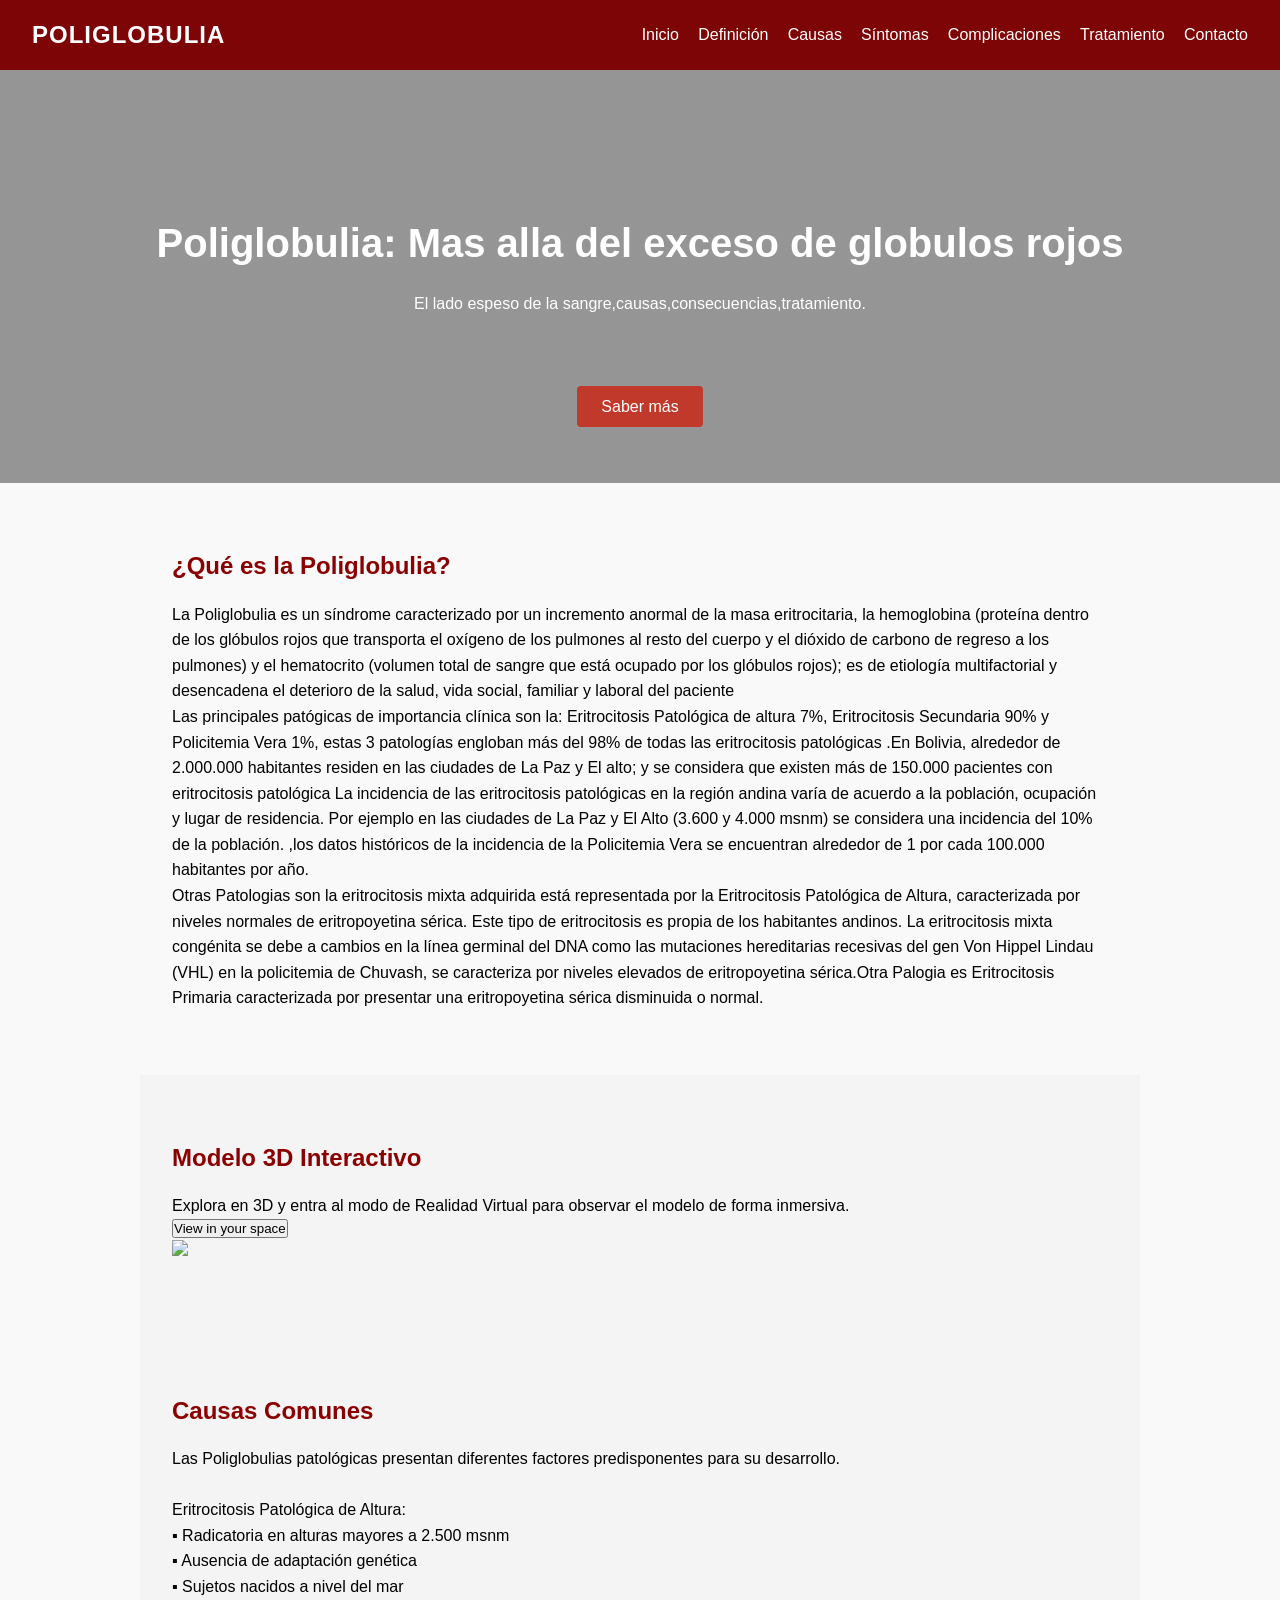
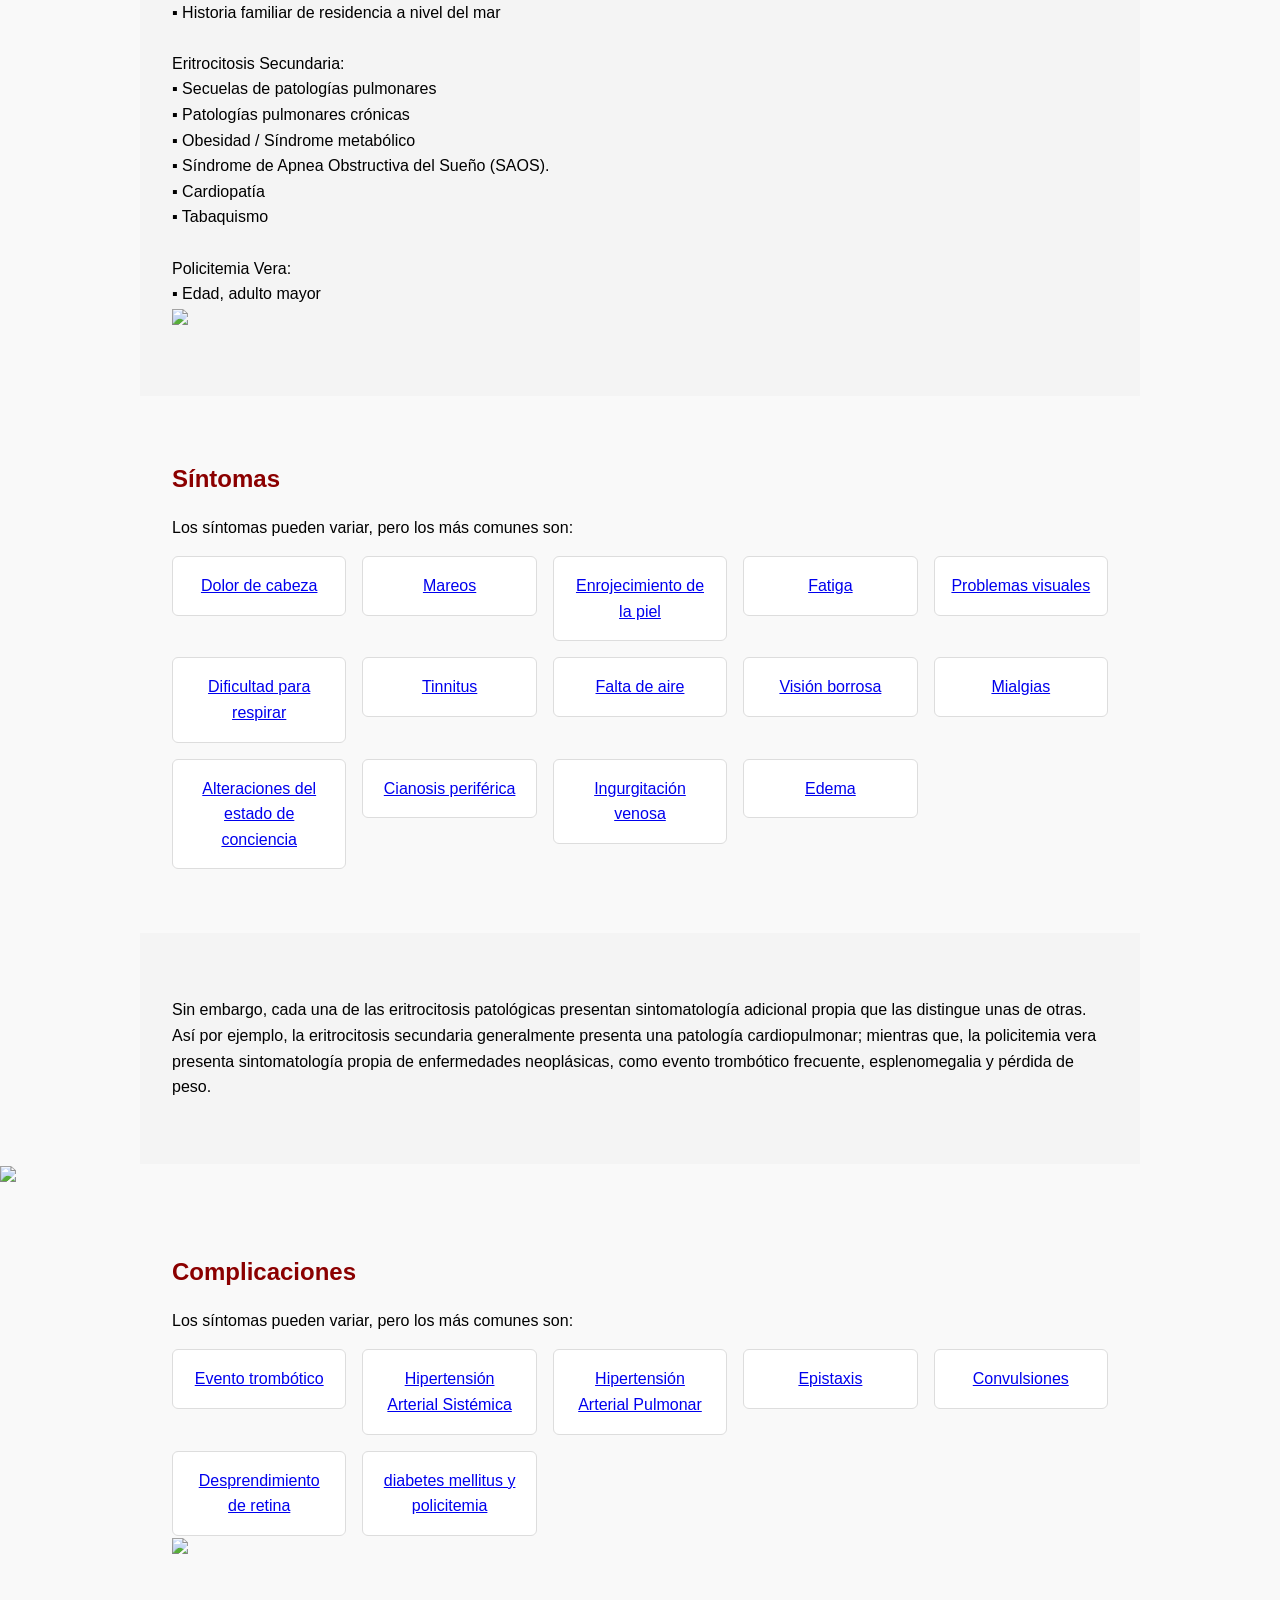
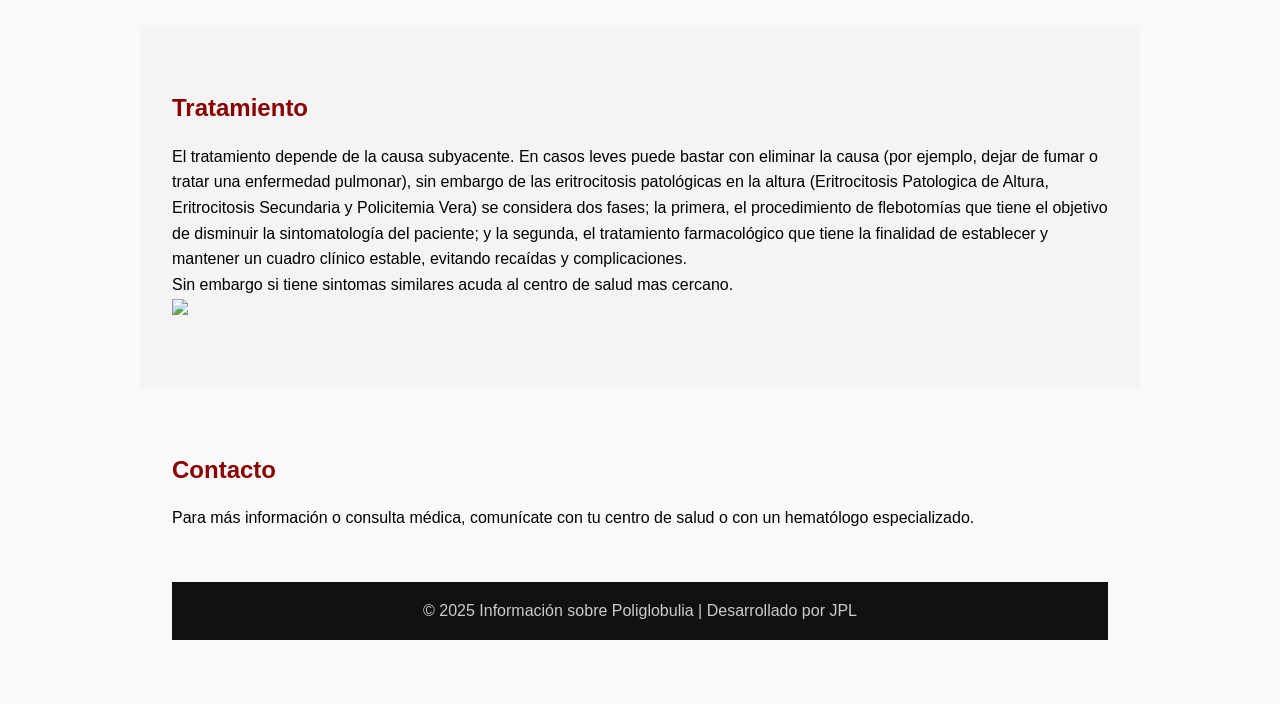
==== index.html @ c1896b70 "Update index.html Signed-off-by: virtual <iidai.informatica.unsxx@gmail.com>" ====
<!DOCTYPE html>
<html lang="es">
<head>
    <meta charset="UTF-8">
    <meta name="viewport" content="width=device-width, initial-scale=1.0">
    <title>Poliglobulia - Información Médica</title>
    <link rel="stylesheet" href="style.css">
    <script defer src="script.js"></script>
    <script type="module" src="https://ajax.googleapis.com/ajax/libs/model-viewer/4.0.0/model-viewer.min.js"></script>
</head>
<body>
    <header>
        <div class="logo">POLIGLOBULIA</div>
        <nav>
            <ul>
                <li><a href="#inicio">Inicio</a></li>
                <li><a href="#definicion">Definición</a></li>
                <li><a href="#causas">Causas</a></li>
                <li><a href="#sintomas">Síntomas</a></li>
                <li><a href="#complicaciones">Complicaciones</a></li>
                <li><a href="#tratamiento">Tratamiento</a></li>
                <li><a href="#contacto">Contacto</a></li>
            </ul>
        </nav>
    </header>
    
    <section id="inicio" class="hero">
        <br><br><br> 
        <h1>Poliglobulia: Mas alla del exceso de globulos rojos</h1>
        <p>El lado espeso de la sangre,causas,consecuencias,tratamiento.</p>

        <br><br><br> 

        <a href="#definicion" class="btn">Saber más</a>
    </section>

    <main>
        <section id="definicion" class="content-section">
            <h2>¿Qué es la Poliglobulia?</h2>
            <p>
                La Poliglobulia es un síndrome caracterizado por un incremento anormal de la masa eritrocitaria, la hemoglobina (proteína dentro de los glóbulos rojos que transporta el oxígeno de los pulmones al resto del cuerpo y el dióxido de carbono de regreso a los pulmones) y el hematocrito (volumen total de sangre que está ocupado por los glóbulos rojos); es de etiología 
                multifactorial y desencadena el deterioro de la salud, vida social, familiar y laboral del paciente 
                <br>
                Las principales patógicas de importancia clínica son la: Eritrocitosis Patológica de altura 7%, Eritrocitosis Secundaria 90% y Policitemia Vera 1%, estas 3 patologías engloban más del 98% de todas las eritrocitosis patológicas
                .En Bolivia, alrededor de 2.000.000 habitantes residen en las ciudades de La Paz y El alto; y se considera que existen más de 150.000 pacientes con eritrocitosis patológica
                La incidencia de las eritrocitosis patológicas en la región andina varía de acuerdo a la población, ocupación y lugar de residencia. Por ejemplo en las ciudades de La Paz y El Alto (3.600 y 4.000 msnm) se considera una incidencia del 10% de la población. 
                ,los datos históricos de la incidencia de la Policitemia Vera se encuentran alrededor de 1 por cada 100.000 habitantes por año.
                <br>
                Otras Patologias son la eritrocitosis mixta adquirida está representada por la Eritrocitosis Patológica de Altura, caracterizada por niveles normales de eritropoyetina sérica. Este tipo de eritrocitosis es propia de los habitantes andinos. 
                La eritrocitosis mixta congénita se debe a cambios en la línea germinal del DNA como las mutaciones hereditarias recesivas del gen Von Hippel Lindau (VHL) en la policitemia de Chuvash, se caracteriza por niveles elevados de eritropoyetina sérica.Otra Palogia es Eritrocitosis Primaria caracterizada por presentar una eritropoyetina sérica disminuida o normal.
                
                
                
            </p>
        </section>
        <!-- ===== SECCIÓN DEL MODELO 3D ===== -->
<section id="modelo3d" class="content-section bg-light">
    <h2>Modelo 3D Interactivo</h2>
    <p>Explora en 3D y entra al modo de Realidad Virtual para observar el modelo de forma inmersiva.</p>

    <div class="">
        <model-viewer
            id="viewer3d"
            src="https://raw.githubusercontent.com/sistema-virtual/poliglobulia/main/models/M1.glb"
            alt="Modelo 3D de glóbulos rojos"
            auto-rotate
            camera-controls
            shadow-intensity="1"
            camera-controls tone-mapping="neutral"
            ar
            ar-modes="webxr scene-viewer quick-look"
            style="width: 100%; height: 500px; background-color: #f5f5f5; border-radius: 10px;">
        
        
        
        <!-- Barra de progreso -->
  <div class="progress-bar hide" slot="progress-bar">
    <div class="update-bar"></div>
  </div>

  
        
        </model-viewer>

<!-- Botón AR -->
<button slot="ar-button" id="ar-button">View in your space</button>
  
<div id="ar-prompt">
  <img src="https://modelviewer.dev/shared-assets/icons/hand.png">
</div>

<script>
    // Verificar si el navegador soporta AR y mostrar el botón AR
    const modelViewer = document.querySelector('model-viewer');
    const arButton = document.getElementById('ar-button');
    const noARMsg = document.getElementById('noARmsg');

    if (modelViewer && modelViewer.hasAttribute('ar')) {
        // Mostrar el botón AR solo si es compatible
        arButton.style.display = 'block';
        arButton.addEventListener('click', () => {
            modelViewer.enterAR();
        });
    } else {
        arButton.style.display = 'none';
        noARMsg.style.display = 'block';
    }
</script>

    </div>
    
</section>

        <section id="causas" class="content-section bg-light">
            <h2>Causas Comunes</h2>
            <ul>
                Las Poliglobulias patológicas presentan diferentes factores predisponentes para su desarrollo.
                <br><br>
                Eritrocitosis Patológica de Altura: 
                <br>
                ▪ Radicatoria en alturas mayores a 2.500 msnm 
                <br>
                ▪ Ausencia de adaptación genética 
                <br>
                ▪ Sujetos nacidos a nivel del mar 
                <br>
                ▪ Historia familiar de residencia a nivel del mar 
                <br><br>
                Eritrocitosis Secundaria:
                <br>
                ▪ Secuelas de patologías pulmonares 
                <br>
                ▪ Patologías pulmonares crónicas 
                <br>
                ▪ Obesidad / Síndrome metabólico 
                <br>
                ▪ Síndrome de Apnea Obstructiva del Sueño (SAOS). 
                <br>
                ▪ Cardiopatía 
                <br>
                ▪ Tabaquismo 
                <br><br>
                Policitemia Vera: 
                <br>
                ▪ Edad, adulto mayor
            </ul>
            <div>
                <div class="imagen">
                    <img src="https://encrypted-tbn0.gstatic.com/images?q=tbn:ANd9GcSgEQgKuL8Vc_FZhy_5BKi3dsrTg8ifBOnjxw&s">
                </div>
            </div>
        </section>

        <section id="sintomas" class="content-section">
            <h2>Síntomas</h2>
            <p>Los síntomas pueden variar, pero los más comunes son:</p>
            <div class="symptoms-grid">
                <a href="https://medlineplus.gov/spanish/ency/article/003024.htm" target="_blank">
                    <div class="card">Dolor de cabeza</div>
                </a>
                <a href="https://www.mayoclinic.org/es/diseases-conditions/dizziness/symptoms-causes/syc-20371787" target="_blank">
                    <div class="card">Mareos</div>
                </a>
                <a href="https://my.clevelandclinic.org/health/symptoms/skin-flushing" target="_blank">
                    <div class="card">Enrojecimiento de la piel</div>    
                </a>
                <a href="https://www.msdmanuals.com/es/hogar/temas-especiales/s%C3%ADntomas-inespec%C3%ADficos/fatiga" target="_blank">
                    <div class="card">Fatiga</div>
                </a>
                <a href="https://medlineplus.gov/spanish/ency/article/003029.htm" target="_blank">
                    <div class="card">Problemas visuales</div>
                </a>
                <a href="hhttps://www.msdmanuals.com/es/hogar/trastornos-del-pulm%C3%B3n-y-las-v%C3%ADas-respiratorias/s%C3%ADntomas-de-los-trastornos-pulmonares/dificultad-respiratoria" target="_blank">
                    <div class="card">Dificultad para respirar</div>
                </a>
                <a href="https://www.mayoclinic.org/es/diseases-conditions/tinnitus/symptoms-causes/syc-20350156" target="_blank">
                    <div class="card">Tinnitus</div>
                </a>
                <a href="hhttps://www.msdmanuals.com/es/hogar/trastornos-del-pulm%C3%B3n-y-las-v%C3%ADas-respiratorias/s%C3%ADntomas-de-los-trastornos-pulmonares/dificultad-respiratoria" target="_blank">
                    <div class="card">Falta de aire</div>
                </a>
                <a href="https://medlineplus.gov/spanish/ency/article/003029.htm" target="_blank">
                    <div class="card">Visión borrosa </div>
                </a>
                <a href="https://www.aktifinternational.com/es/que-es-la-mialgia-cuales-son-los-sintomas/" target="_blank">
                    <div class="card">Mialgias </div>
                </a>
                <a href="https://empendium.com/manualmibe/para-pacientes/303115,alteraciones-de-la-conciencia" target="_blank">
                    <div class="card">Alteraciones del estado de conciencia </div>
                </a>
                <a href="https://www.msdmanuals.com/es/hogar/trastornos-del-pulm%C3%B3n-y-las-v%C3%ADas-respiratorias/s%C3%ADntomas-de-los-trastornos-pulmonares/cianosis" target="_blank">
                    <div class="card">Cianosis periférica </div>
                </a>
                <a href="https://empendium.com/manualmibe/compendio/chapter/B34.I.1.42." target="_blank">
                    <div class="card">Ingurgitación venosa </div>
                </a>
                <a href="https://www.mayoclinic.org/es/diseases-conditions/edema/symptoms-causes/syc-20366493" target="_blank">
                    <div class="card"> Edema </div>
                </a>
                <div>
                    
                </div>
                
             </div>
            </section>
                <section id=" " class="content-section bg-light">
                <ul>  
                <p>
                    Sin embargo, cada una de las eritrocitosis patológicas presentan sintomatología adicional propia que las distingue unas de otras. Así por ejemplo, la eritrocitosis secundaria generalmente presenta una patología cardiopulmonar; mientras que, la policitemia vera presenta sintomatología propia de enfermedades neoplásicas, como evento trombótico frecuente, esplenomegalia y pérdida de peso. 
                </p>
                </ul>
            </section>  
            <div class="imagen">
                <img src="https://encrypted-tbn0.gstatic.com/images?q=tbn:ANd9GcSgEQgKuL8Vc_FZhy_5BKi3dsrTg8ifBOnjxw&s">
            </div>     
        <section id="complicaciones" class="content-section">
            <h2>Complicaciones</h2>
            <p>Los síntomas pueden variar, pero los más comunes son:</p>
            <div class="symptoms-grid">
                <a href="https://trombo.info/enfermedad-tromboembolica/trombosis-venosa-profunda/" target="_blank">
                    <div class="card">Evento trombótico</div>
                </a>
                <a href="https://www.who.int/es/news-room/fact-sheets/detail/hypertension" target="_blank">
                    <div class="card">Hipertensión Arterial Sistémica</div>
                </a>
                <a href="https://www.mayoclinic.org/es/diseases-conditions/pulmonary-hypertension/symptoms-causes/syc-20350697" target="_blank">
                    <div class="card">Hipertensión Arterial Pulmonar</div>
                </a>
                <a href="https://www.msdmanuals.com/es/professional/trastornos-otorrinolaringol%C3%B3gicos/abordaje-del-paciente-con-s%C3%ADntomas-nasales-y-far%C3%ADngeos/epistaxis" target="_blank">
                    <div class="card">Epistaxis</div>
                </a>
                <a href="https://medlineplus.gov/spanish/ency/article/003200.htm" target="_blank">
                    <div class="card"> Convulsiones </div>
                </a>
                <a href="https://icrcat.com/enfermedades-oculares/desprendimiento-de-retina/" target="_blank">
                    <div class="card">Desprendimiento de retina </div>
                </a>
                <a href="https://www.msdmanuals.com/es/professional/trastornos-endocrinol%C3%B3gicos-y-metab%C3%B3licos/diabetes-mellitus-y-trastornos-del-metabolismo-de-los-hidratos-de-carbono/diabetes-mellitus-dm" target="_blank">
                    <div class="card">diabetes mellitus y policitemia</div>
                </a>
            </div>
                <div class="imagen">
                    <img src="https://encrypted-tbn0.gstatic.com/images?q=tbn:ANd9GcSgEQgKuL8Vc_FZhy_5BKi3dsrTg8ifBOnjxw&s">
                </div>
            </div>
            </section>
            <section id="tratamiento" class="content-section bg-light">
                <h2>Tratamiento</h2>
                <p>
                    El tratamiento depende de la causa subyacente. En casos leves puede bastar con eliminar la causa (por ejemplo, dejar de fumar o tratar una enfermedad pulmonar),
                    sin embargo de las eritrocitosis patológicas en la altura (Eritrocitosis Patologica de Altura, Eritrocitosis Secundaria y Policitemia Vera) se considera dos fases; la primera, el procedimiento de flebotomías que tiene el objetivo de disminuir la sintomatología del paciente; y la segunda, el tratamiento farmacológico que tiene la finalidad de establecer y mantener un cuadro clínico estable, evitando recaídas y complicaciones. 
                    <br>
                    Sin embargo si tiene sintomas similares acuda al centro de salud mas cercano.
                </p>
                <div>
                    <div class="imagen">
                        <img src="https://encrypted-tbn0.gstatic.com/images?q=tbn:ANd9GcSgEQgKuL8Vc_FZhy_5BKi3dsrTg8ifBOnjxw&s">
                    </div>
                </div>
            </section>

        <section id="contacto" class="content-section">
            <h2>Contacto</h2>
            <p>Para más información o consulta médica, comunícate con tu centro de salud o con un hematólogo especializado.</p>
            <br><br>
    <footer>
        <p>© 2025 Información sobre Poliglobulia | Desarrollado por JPL</p>
    </footer>
</body>
</html>
---- style.css ----
/* === RESET === */
* {
    margin: 0;
    padding: 0;
    box-sizing: border-box;
}

/* === ESTILOS GENERALES === */
body {
    font-family: "Segoe UI", Tahoma, Geneva, Verdana, sans-serif;
    color: #000000;
    line-height: 1.6;
    background-color: #f9f9f9;
}

/* === HEADER === */
header {
    background-color: #7e0505;
    color: #fff;
    display: flex;
    justify-content: space-between;
    align-items: center;
    padding: 1rem 2rem;
    position: sticky;
    top: 0;
    z-index: 1000;
}

.logo {
    font-weight: bold;
    font-size: 1.5rem;
    letter-spacing: 1px;
}

nav ul {
    list-style: none;
    display: flex;
    gap: 1.2rem;
}

nav a {
    color: #fff;
    text-decoration: none;
    font-weight: 500;
}

nav a:hover {
    text-decoration: underline;
}

/* === HERO === */
.hero {
    background: linear-gradient(rgba(0, 0, 0, 0.4), rgba(0, 0, 0, 0.4)),
                url('http://imagenes.20minutos.es/files/image_1280_720/uploads/imagenes/2020/06/25/globulos-rojos-sangre.jpeg') center/cover;
    color: #fff;
    text-align: center;
    padding: 4rem 2rem;
}

.hero h1 {  
    font-size: 2.5rem;
    margin-bottom: 1rem;
}

.hero .btn {
    background: #c0392b;
    color: #fff;
    padding: 0.75rem 1.5rem;
    border: none;
    border-radius: 4px;
    text-decoration: none;
    transition: background 0.3s ease;
    margin-top: 10rem;
}

.hero .btn:hover {
    background: #e74c3c;
}

/* === SECCIONES === */
.content-section {
    padding: 4rem 2rem;
    max-width: 1000px;
    margin: auto;
}

.bg-light {
    background-color: #f4f4f4;
}

h2 {
    color: #8b0000;
    margin-bottom: 1rem;
}

.symptoms-grid {
    display: grid;
    grid-template-columns: repeat(auto-fit, minmax(150px, 1fr));
    gap: 1rem;
    margin-top: 1rem;
}

.card {
    background: #fff;
    border: 1px solid #ddd;
    border-radius: 6px;
    padding: 1rem;
    text-align: center;
    transition: transform 0.3s ease;
}

.card:hover {
    transform: translateY(-5px);
}

/* === FORMULARIO === */
form {
    display: flex;
    flex-direction: column;
    gap: 1rem;
    margin-top: 1rem;
}

input, textarea {
    padding: 0.8rem;
    border: 1px solid #ccc;
    border-radius: 4px;
    width: 100%;
}

button.btn {
    background-color: #8b0000;
    color: white;
    border: none;
    padding: 0.8rem;
    border-radius: 4px;
    cursor: pointer;
}

button.btn:hover {
    background-color: #a93226;
}

/* === FOOTER === */
footer {
    background-color: #111;
    color: #ccc;
    text-align: center;
    padding: 1rem;
}
model-viewer::part(default-ar-button) {
    background-color: #8b0000;
    color: white;
    border-radius: 8px;
    border: none;
    font-size: 1rem;
    padding: 0.6rem 1rem;
}

model-viewer::part(default-ar-button):hover {
    background-color: #a93226;
}
.vr-button-container {
    text-align: center;
    margin-top: 20px;
}

.vr-btn {
    background-color: #8b0000;
    color: white;
    font-size: 1rem;
    border: none;
    border-radius: 8px;
    padding: 0.8rem 1.4rem;
    cursor: pointer;
    transition: background-color 0.3s ease;
}

.vr-btn:hover {
    background-color: #b22222;
}
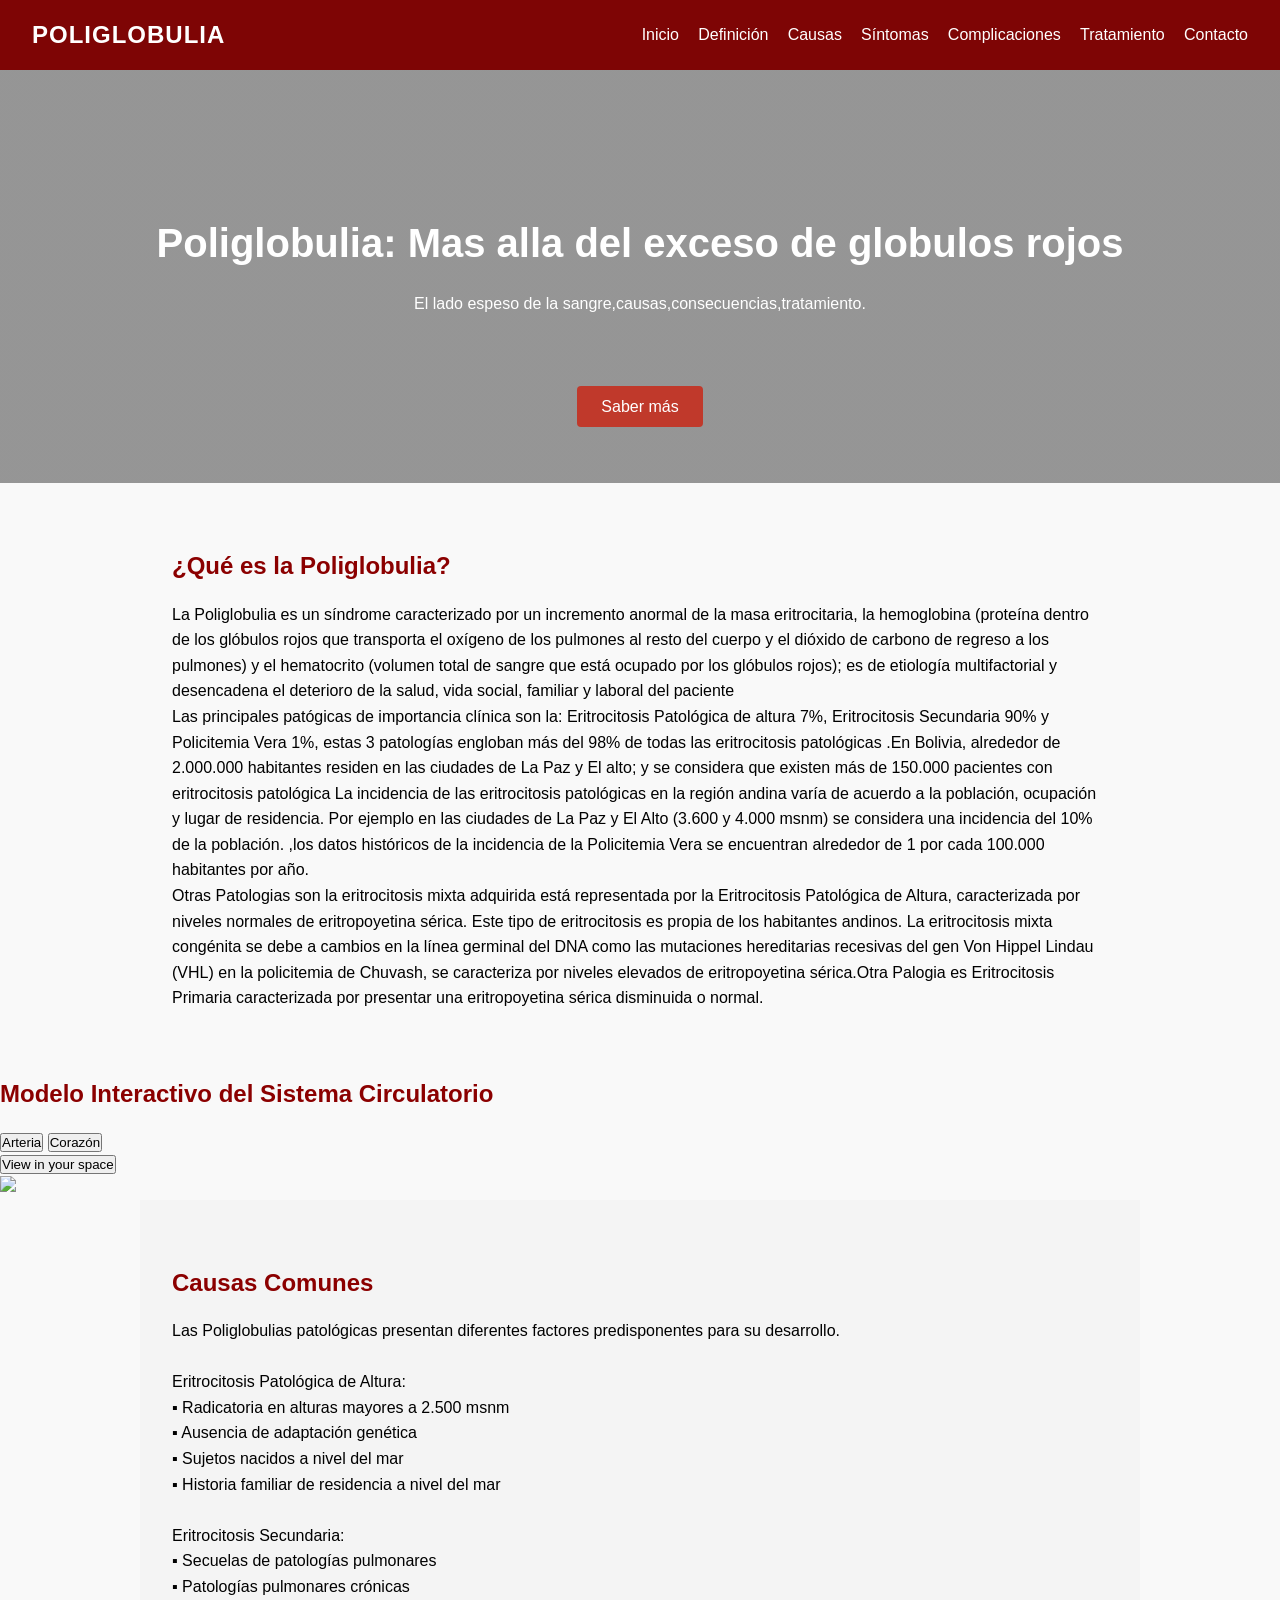
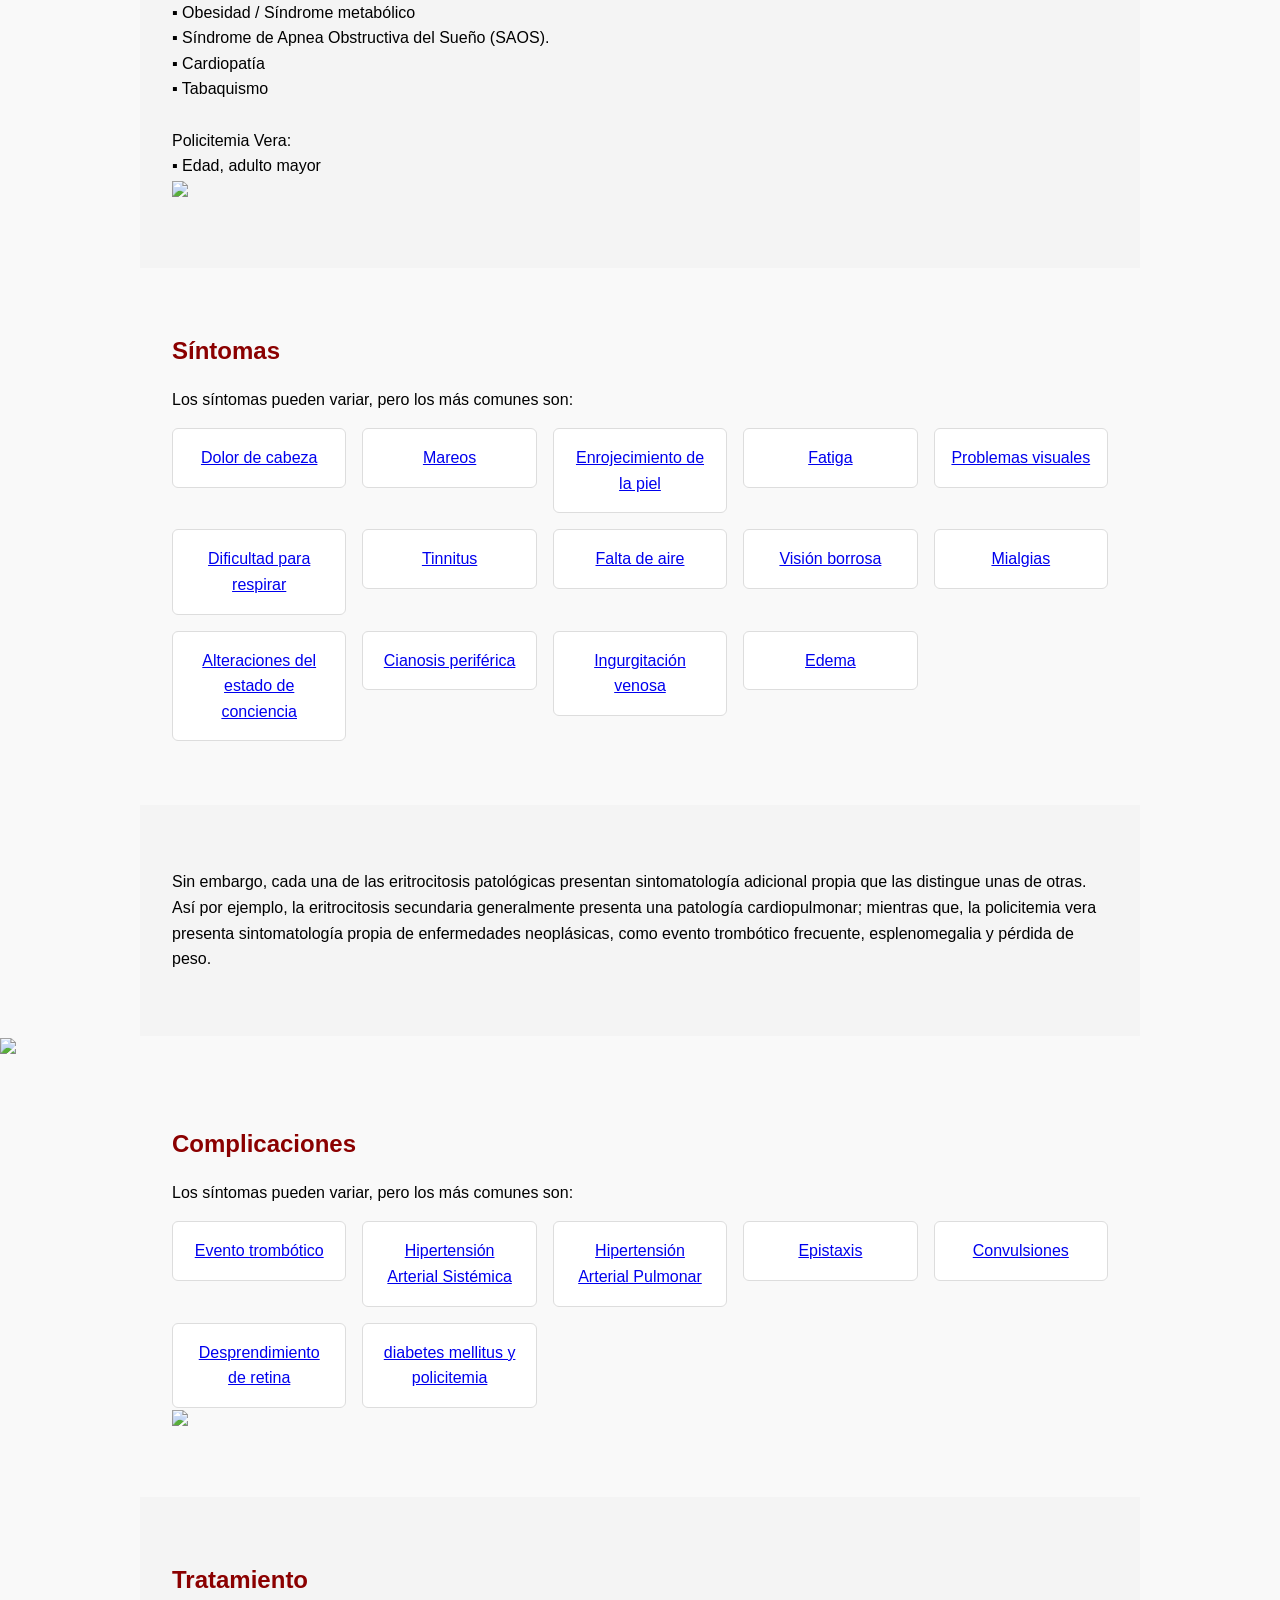
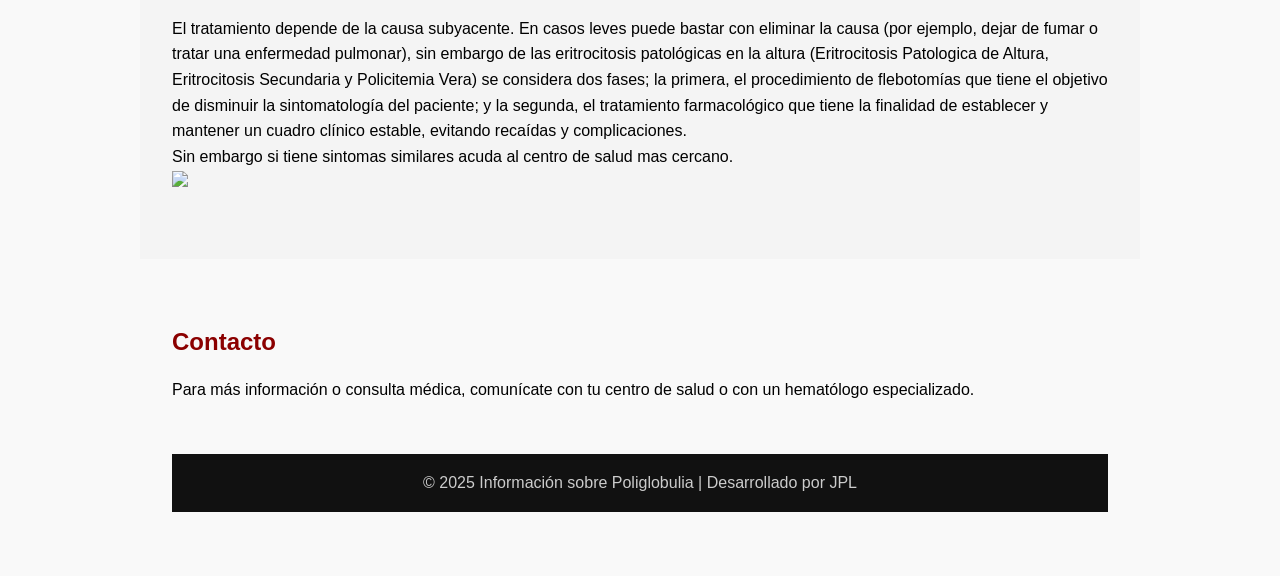
==== commit f161578f: "Update index.html Signed-off-by: virtual <iidai.informatica.unsxx@gmail.com>" ====
--- a/index.html
+++ b/index.html
@@ -53,41 +53,57 @@
                 
             </p>
         </section>
-        <!-- ===== SECCIÓN DEL MODELO 3D ===== -->
-<section id="modelo3d" class="content-section bg-light">
-    <h2>Modelo 3D Interactivo</h2>
-    <p>Explora en 3D y entra al modo de Realidad Virtual para observar el modelo de forma inmersiva.</p>
-
-    <div class="">
-        <model-viewer
-            id="viewer3d"
-            src="https://raw.githubusercontent.com/sistema-virtual/poliglobulia/main/models/M1.glb"
-            alt="Modelo 3D de glóbulos rojos"
-            auto-rotate
-            camera-controls
-            shadow-intensity="1"
-            camera-controls tone-mapping="neutral"
-            ar
-            ar-modes="webxr scene-viewer quick-look"
-            style="width: 100%; height: 500px; background-color: #f5f5f5; border-radius: 10px;">
-        
-        
-        
-        <!-- Barra de progreso -->
+ <!-- Modelo 3D -->
+  <section>
+    <h2>Modelo Interactivo del Sistema Circulatorio</h2>
+    <model-viewer src="https://raw.githubusercontent.com/sistema-virtual/poliglobulia/main/circulatorio.glb" 
+  ar ar-modes="scene-viewer webxr quick-look"
+  camera-controls tone-mapping="neutral"
+  poster="poster.webp" shadow-intensity="1"
+  environment-image="music_hall_01_1k.hdr" skybox-image="music_hall_01_1k.hdr"
+  camera-position="0m 0.5m 10m"  
+  style="width: 100%; height: 100vh;">
+  
+  <!-- Hotspot 1: Arteria -->
+  <button class="Hotspot" slot="hotspot-1" 
+          data-position="0.046311614872285606m 0.963045670113595m 0.08569933517929684m"
+          data-normal="0.2373747293889231m -0.2941089894246505m 0.9258256532345311m"
+          data-visibility-attribute="visible"
+          onclick="focusOnHotspot(0.046, 0.963, 0.086);">
+    <div class="HotspotAnnotation">Arteria</div>
+  </button>
+
+  <!-- Hotspot 2: Corazón -->
+  <button class="Hotspot" slot="hotspot-2" 
+          data-position="-0.005006162993667598m 1.364070365499539m 0.08842380354286307m"
+          data-normal="-0.1755571887512732m 0.5437674329139217m 0.8206684180471145m"
+          data-visibility-attribute="visible"
+          onclick="focusOnHotspot(-0.005, 1.364, 0.088);">
+    <div class="HotspotAnnotation">Corazón</div>
+  </button>
+
+  <!-- Barra de progreso -->
   <div class="progress-bar hide" slot="progress-bar">
     <div class="update-bar"></div>
   </div>
 
+  <!-- Botón AR -->
+  <button slot="ar-button" id="ar-button">View in your space</button>
   
-        
-        </model-viewer>
-
-<!-- Botón AR -->
-<button slot="ar-button" id="ar-button">View in your space</button>
-  
-<div id="ar-prompt">
-  <img src="https://modelviewer.dev/shared-assets/icons/hand.png">
-</div>
+  <div id="ar-prompt">
+    <img src="https://modelviewer.dev/shared-assets/icons/hand.png">
+  </div>
+
+</model-viewer>
+
+<script>
+  function focusOnHotspot(x, y, z) {
+    // Modifica la posición de la cámara para centrarla en el hotspot
+    const modelViewer = document.querySelector('model-viewer');
+    modelViewer.cameraOrbit = `${x}rad ${y}rad ${z}m`; // Ajusta la cámara al hotspot
+    modelViewer.cameraTarget = `${x}m ${y}m ${z}m`;  // Apunta la cámara al hotspot
+  }
+</script>
 
 <script>
     // Verificar si el navegador soporta AR y mostrar el botón AR
@@ -270,3 +286,4 @@
 </html>
 
 
+
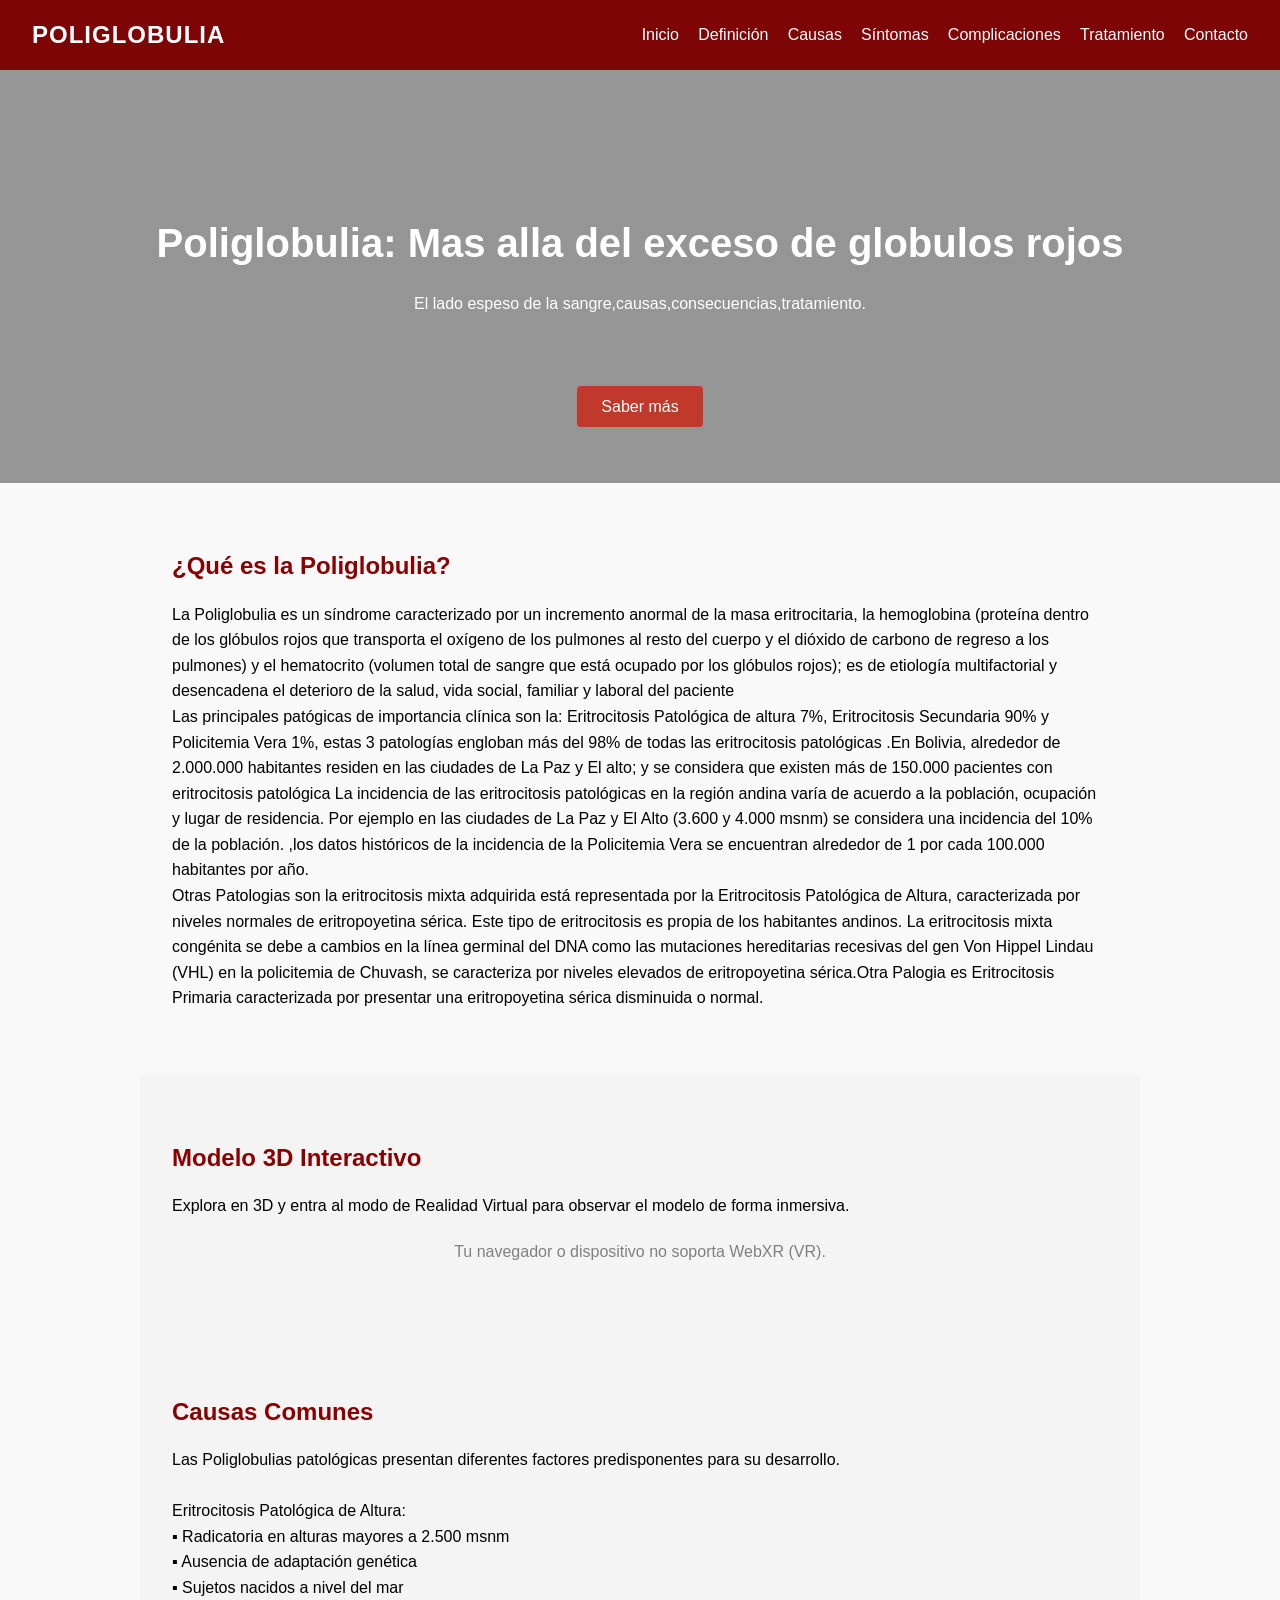
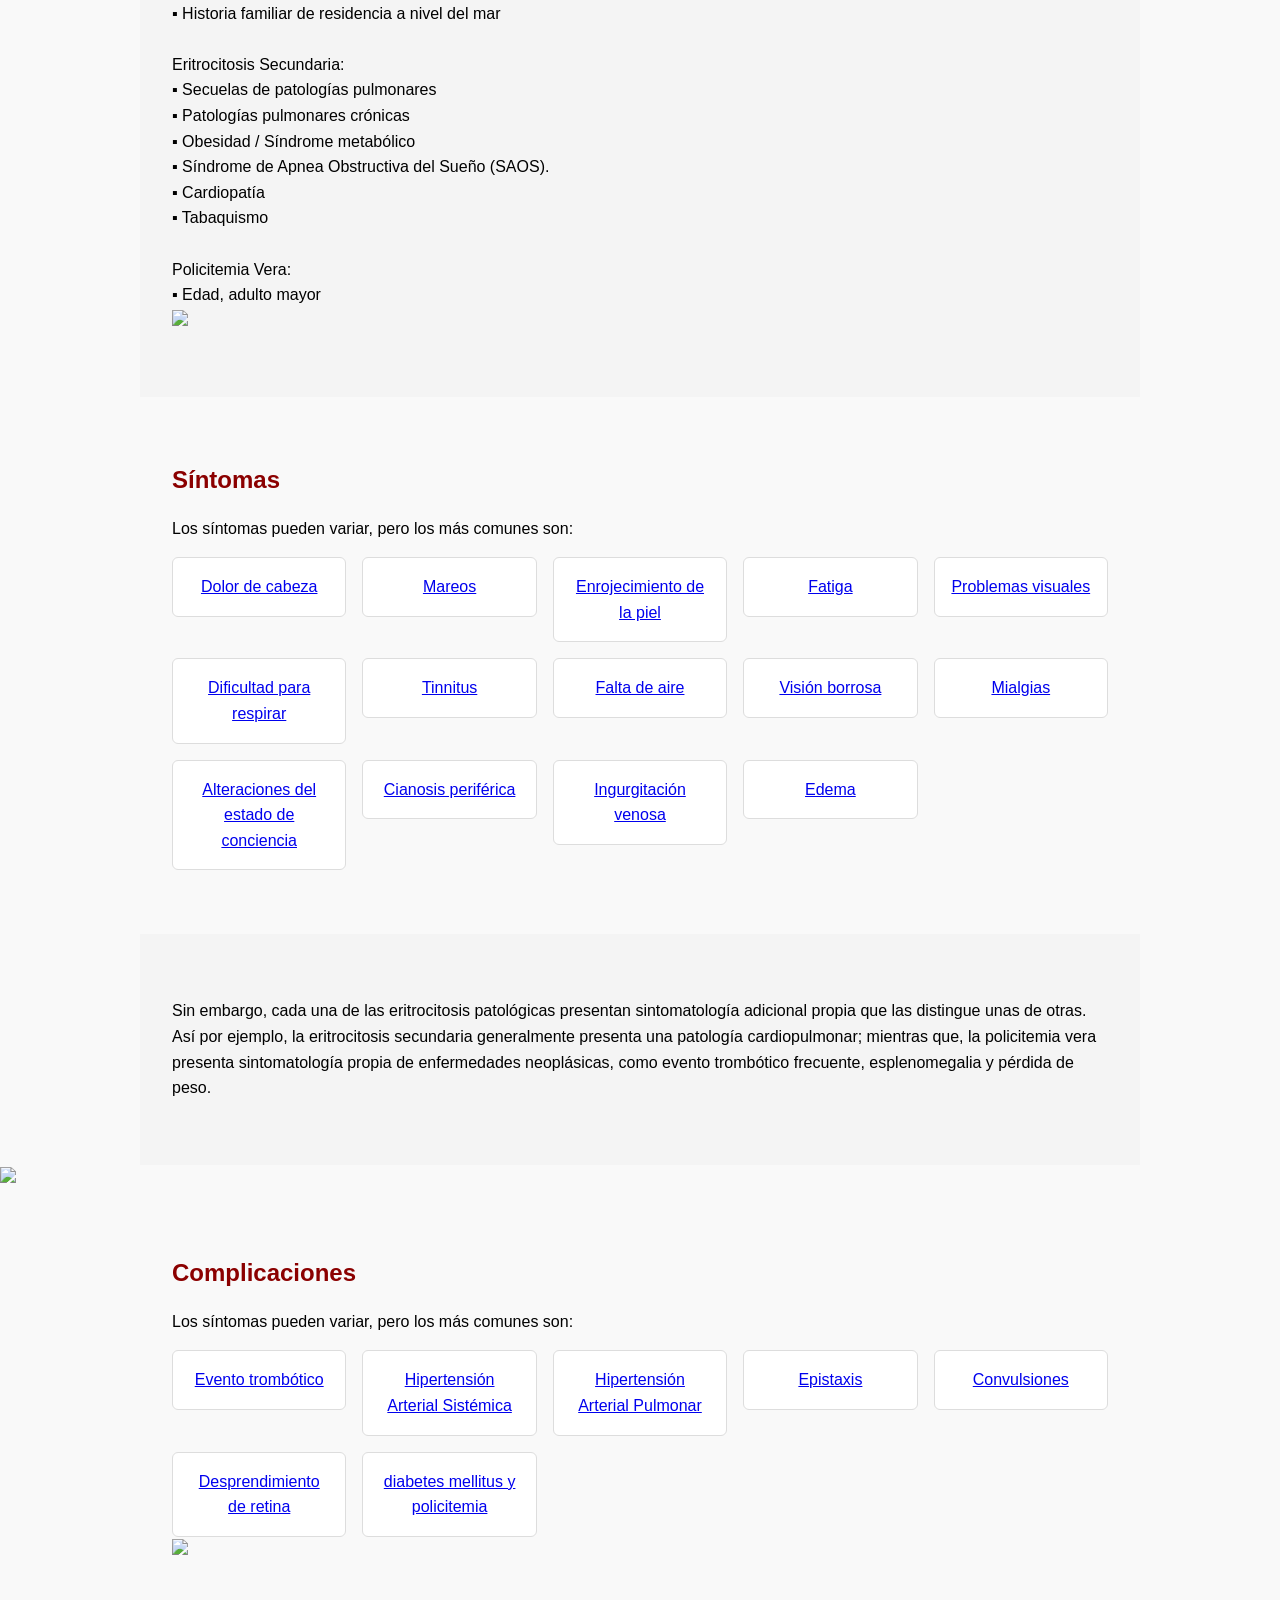
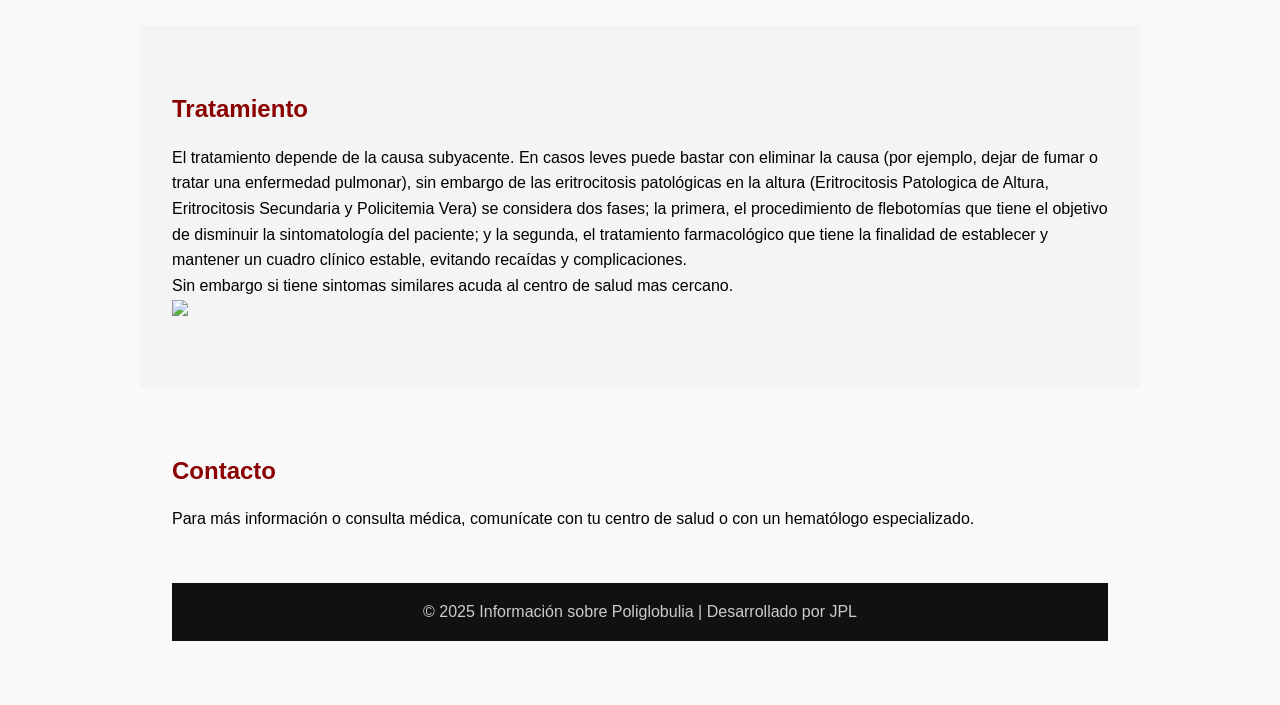
==== commit 16e4d5a0: "Update index.html Signed-off-by: virtual <iidai.informatica.unsxx@gmail.com>" ====
--- a/index.html
+++ b/index.html
@@ -1,273 +1,148 @@
 <!DOCTYPE html>
-<html lang="es">
-<head>
-    <meta charset="UTF-8">
-    <meta name="viewport" content="width=device-width, initial-scale=1.0">
-    <title>Poliglobulia - Información Médica</title>
-    <link rel="stylesheet" href="style.css">
-    <script defer src="script.js"></script>
-    <script type="module" src="https://ajax.googleapis.com/ajax/libs/model-viewer/4.0.0/model-viewer.min.js"></script>
-</head>
-<body>
-    <header>
-        <div class="logo">POLIGLOBULIA</div>
-        <nav>
-            <ul>
-                <li><a href="#inicio">Inicio</a></li>
-                <li><a href="#definicion">Definición</a></li>
-                <li><a href="#causas">Causas</a></li>
-                <li><a href="#sintomas">Síntomas</a></li>
-                <li><a href="#complicaciones">Complicaciones</a></li>
-                <li><a href="#tratamiento">Tratamiento</a></li>
-                <li><a href="#contacto">Contacto</a></li>
-            </ul>
-        </nav>
-    </header>
-    
-    <section id="inicio" class="hero">
-        <br><br><br> 
-        <h1>Poliglobulia: Mas alla del exceso de globulos rojos</h1>
-        <p>El lado espeso de la sangre,causas,consecuencias,tratamiento.</p>
-
-        <br><br><br> 
-
-        <a href="#definicion" class="btn">Saber más</a>
+    <html lang="es">
+    <head>
+        <meta charset="UTF-8">
+        <meta name="viewport" content="width=device-width, initial-scale=1.0">
+        <title>Poliglobulia - Información Médica</title>
+        <link rel="stylesheet" href="style.css">
+        <script defer src="script.js"></script>
+        <script type="module" src="https://ajax.googleapis.com/ajax/libs/model-viewer/4.0.0/model-viewer.min.js"></script>
+    </head>
+    <body>
+        <header>
+            <div class="logo">POLIGLOBULIA</div>
+            <nav>
+                <ul>
+                    <li><a href="#inicio">Inicio</a></li>
+                    <li><a href="#definicion">Definición</a></li>
+                    <li><a href="#causas">Causas</a></li>
+                    <li><a href="#sintomas">Síntomas</a></li>
+                    <li><a href="#complicaciones">Complicaciones</a></li>
+                    <li><a href="#tratamiento">Tratamiento</a></li>
+                    <li><a href="#contacto">Contacto</a></li>
+                </ul>
+            </nav>
+        </header>
+        
+        <section id="inicio" class="hero">
+            <br><br><br> 
+            <h1>Poliglobulia: Mas alla del exceso de globulos rojos</h1>
+            <p>El lado espeso de la sangre,causas,consecuencias,tratamiento.</p>
+
+            <br><br><br> 
+
+            <a href="#definicion" class="btn">Saber más</a>
+        </section>
+
+        <main>
+            <section id="definicion" class="content-section">
+                <h2>¿Qué es la Poliglobulia?</h2>
+                <p>
+                    La Poliglobulia es un síndrome caracterizado por un incremento anormal de la masa eritrocitaria, la hemoglobina (proteína dentro de los glóbulos rojos que transporta el oxígeno de los pulmones al resto del cuerpo y el dióxido de carbono de regreso a los pulmones) y el hematocrito (volumen total de sangre que está ocupado por los glóbulos rojos); es de etiología 
+                    multifactorial y desencadena el deterioro de la salud, vida social, familiar y laboral del paciente 
+                    <br>
+                    Las principales patógicas de importancia clínica son la: Eritrocitosis Patológica de altura 7%, Eritrocitosis Secundaria 90% y Policitemia Vera 1%, estas 3 patologías engloban más del 98% de todas las eritrocitosis patológicas
+                    .En Bolivia, alrededor de 2.000.000 habitantes residen en las ciudades de La Paz y El alto; y se considera que existen más de 150.000 pacientes con eritrocitosis patológica
+                    La incidencia de las eritrocitosis patológicas en la región andina varía de acuerdo a la población, ocupación y lugar de residencia. Por ejemplo en las ciudades de La Paz y El Alto (3.600 y 4.000 msnm) se considera una incidencia del 10% de la población. 
+                    ,los datos históricos de la incidencia de la Policitemia Vera se encuentran alrededor de 1 por cada 100.000 habitantes por año.
+                    <br>
+                    Otras Patologias son la eritrocitosis mixta adquirida está representada por la Eritrocitosis Patológica de Altura, caracterizada por niveles normales de eritropoyetina sérica. Este tipo de eritrocitosis es propia de los habitantes andinos. 
+                    La eritrocitosis mixta congénita se debe a cambios en la línea germinal del DNA como las mutaciones hereditarias recesivas del gen Von Hippel Lindau (VHL) en la policitemia de Chuvash, se caracteriza por niveles elevados de eritropoyetina sérica.Otra Palogia es Eritrocitosis Primaria caracterizada por presentar una eritropoyetina sérica disminuida o normal.
+                    
+                    
+                    
+                </p>
+            </section>
+            <!-- ===== SECCIÓN DEL MODELO 3D ===== -->
+    <section id="modelo3d" class="content-section bg-light">
+        <h2>Modelo 3D Interactivo</h2>
+        <p>Explora en 3D y entra al modo de Realidad Virtual para observar el modelo de forma inmersiva.</p>
+
+        <div class="modelo-container">
+            <model-viewer
+                id="viewer3d"
+                src="models/M1.glb"
+                alt="Modelo 3D de glóbulos rojos"
+                auto-rotate
+                camera-controls
+                shadow-intensity="1"
+                ar
+                ar-modes="webxr scene-viewer quick-look"
+                style="width: 100%; height: 500px; background-color: #f5f5f5; border-radius: 10px;">
+            </model-viewer>
+        </div>
+
+        <!-- Botón para VR -->
+        <div class="vr-button-container">
+            <button id="btnVR" class="vr-btn">🕶️ Entrar en Realidad Virtual</button>
+            <p id="noVRmsg" style="display:none; color: gray; margin-top: 10px;">
+                Tu navegador o dispositivo no soporta WebXR (VR).
+            </p>
+        </div>
     </section>
 
-    <main>
-        <section id="definicion" class="content-section">
-            <h2>¿Qué es la Poliglobulia?</h2>
-            <p>
-                La Poliglobulia es un síndrome caracterizado por un incremento anormal de la masa eritrocitaria, la hemoglobina (proteína dentro de los glóbulos rojos que transporta el oxígeno de los pulmones al resto del cuerpo y el dióxido de carbono de regreso a los pulmones) y el hematocrito (volumen total de sangre que está ocupado por los glóbulos rojos); es de etiología 
-                multifactorial y desencadena el deterioro de la salud, vida social, familiar y laboral del paciente 
-                <br>
-                Las principales patógicas de importancia clínica son la: Eritrocitosis Patológica de altura 7%, Eritrocitosis Secundaria 90% y Policitemia Vera 1%, estas 3 patologías engloban más del 98% de todas las eritrocitosis patológicas
-                .En Bolivia, alrededor de 2.000.000 habitantes residen en las ciudades de La Paz y El alto; y se considera que existen más de 150.000 pacientes con eritrocitosis patológica
-                La incidencia de las eritrocitosis patológicas en la región andina varía de acuerdo a la población, ocupación y lugar de residencia. Por ejemplo en las ciudades de La Paz y El Alto (3.600 y 4.000 msnm) se considera una incidencia del 10% de la población. 
-                ,los datos históricos de la incidencia de la Policitemia Vera se encuentran alrededor de 1 por cada 100.000 habitantes por año.
-                <br>
-                Otras Patologias son la eritrocitosis mixta adquirida está representada por la Eritrocitosis Patológica de Altura, caracterizada por niveles normales de eritropoyetina sérica. Este tipo de eritrocitosis es propia de los habitantes andinos. 
-                La eritrocitosis mixta congénita se debe a cambios en la línea germinal del DNA como las mutaciones hereditarias recesivas del gen Von Hippel Lindau (VHL) en la policitemia de Chuvash, se caracteriza por niveles elevados de eritropoyetina sérica.Otra Palogia es Eritrocitosis Primaria caracterizada por presentar una eritropoyetina sérica disminuida o normal.
-                
-                
-                
-            </p>
-        </section>
- <!-- Modelo 3D -->
-  <section>
-    <h2>Modelo Interactivo del Sistema Circulatorio</h2>
-    <model-viewer src="https://raw.githubusercontent.com/sistema-virtual/poliglobulia/main/circulatorio.glb" 
-  ar ar-modes="scene-viewer webxr quick-look"
-  camera-controls tone-mapping="neutral"
-  poster="poster.webp" shadow-intensity="1"
-  environment-image="music_hall_01_1k.hdr" skybox-image="music_hall_01_1k.hdr"
-  camera-position="0m 0.5m 10m"  
-  style="width: 100%; height: 100vh;">
-  
-  <!-- Hotspot 1: Arteria -->
-  <button class="Hotspot" slot="hotspot-1" 
-          data-position="0.046311614872285606m 0.963045670113595m 0.08569933517929684m"
-          data-normal="0.2373747293889231m -0.2941089894246505m 0.9258256532345311m"
-          data-visibility-attribute="visible"
-          onclick="focusOnHotspot(0.046, 0.963, 0.086);">
-    <div class="HotspotAnnotation">Arteria</div>
-  </button>
-
-  <!-- Hotspot 2: Corazón -->
-  <button class="Hotspot" slot="hotspot-2" 
-          data-position="-0.005006162993667598m 1.364070365499539m 0.08842380354286307m"
-          data-normal="-0.1755571887512732m 0.5437674329139217m 0.8206684180471145m"
-          data-visibility-attribute="visible"
-          onclick="focusOnHotspot(-0.005, 1.364, 0.088);">
-    <div class="HotspotAnnotation">Corazón</div>
-  </button>
-
-  <!-- Barra de progreso -->
-  <div class="progress-bar hide" slot="progress-bar">
-    <div class="update-bar"></div>
-  </div>
-
-  <!-- Botón AR -->
-  <button slot="ar-button" id="ar-button">View in your space</button>
-  
-  <div id="ar-prompt">
-    <img src="https://modelviewer.dev/shared-assets/icons/hand.png">
-  </div>
-
-</model-viewer>
-
-<script>
-  function focusOnHotspot(x, y, z) {
-    // Modifica la posición de la cámara para centrarla en el hotspot
-    const modelViewer = document.querySelector('model-viewer');
-    modelViewer.cameraOrbit = `${x}rad ${y}rad ${z}m`; // Ajusta la cámara al hotspot
-    modelViewer.cameraTarget = `${x}m ${y}m ${z}m`;  // Apunta la cámara al hotspot
-  }
-</script>
-
-<script>
-    // Verificar si el navegador soporta AR y mostrar el botón AR
-    const modelViewer = document.querySelector('model-viewer');
-    const arButton = document.getElementById('ar-button');
-    const noARMsg = document.getElementById('noARmsg');
-
-    if (modelViewer && modelViewer.hasAttribute('ar')) {
-        // Mostrar el botón AR solo si es compatible
-        arButton.style.display = 'block';
-        arButton.addEventListener('click', () => {
-            modelViewer.enterAR();
+    <!-- Script para detección de WebXR y activación de VR -->
+    <script>
+        const modelViewer = document.querySelector('#viewer3d');
+        const btnVR = document.querySelector('#btnVR');
+        const noVRmsg = document.querySelector('#noVRmsg');
+
+        // Detectar si el navegador soporta VR (WebXR)
+        if (navigator.xr) {
+            navigator.xr.isSessionSupported('immersive-vr').then((supported) => {
+                if (supported) {
+                    btnVR.style.display = 'inline-block';
+                    noVRmsg.style.display = 'none';
+                } else {
+                    btnVR.style.display = 'none';
+                    noVRmsg.style.display = 'block';
+                }
+            });
+        } else {
+            btnVR.style.display = 'none';
+            noVRmsg.style.display = 'block';
+        }
+
+        // Entrar en modo VR al hacer clic
+        btnVR.addEventListener('click', () => {
+            modelViewer.enterAR(); // usa AR/VR interno del model-viewer (WebXR)
         });
-    } else {
-        arButton.style.display = 'none';
-        noARMsg.style.display = 'block';
-    }
-</script>
-
-    </div>
-    
-</section>
-
-        <section id="causas" class="content-section bg-light">
-            <h2>Causas Comunes</h2>
-            <ul>
-                Las Poliglobulias patológicas presentan diferentes factores predisponentes para su desarrollo.
-                <br><br>
-                Eritrocitosis Patológica de Altura: 
-                <br>
-                ▪ Radicatoria en alturas mayores a 2.500 msnm 
-                <br>
-                ▪ Ausencia de adaptación genética 
-                <br>
-                ▪ Sujetos nacidos a nivel del mar 
-                <br>
-                ▪ Historia familiar de residencia a nivel del mar 
-                <br><br>
-                Eritrocitosis Secundaria:
-                <br>
-                ▪ Secuelas de patologías pulmonares 
-                <br>
-                ▪ Patologías pulmonares crónicas 
-                <br>
-                ▪ Obesidad / Síndrome metabólico 
-                <br>
-                ▪ Síndrome de Apnea Obstructiva del Sueño (SAOS). 
-                <br>
-                ▪ Cardiopatía 
-                <br>
-                ▪ Tabaquismo 
-                <br><br>
-                Policitemia Vera: 
-                <br>
-                ▪ Edad, adulto mayor
-            </ul>
-            <div>
-                <div class="imagen">
-                    <img src="https://encrypted-tbn0.gstatic.com/images?q=tbn:ANd9GcSgEQgKuL8Vc_FZhy_5BKi3dsrTg8ifBOnjxw&s">
-                </div>
-            </div>
-        </section>
-
-        <section id="sintomas" class="content-section">
-            <h2>Síntomas</h2>
-            <p>Los síntomas pueden variar, pero los más comunes son:</p>
-            <div class="symptoms-grid">
-                <a href="https://medlineplus.gov/spanish/ency/article/003024.htm" target="_blank">
-                    <div class="card">Dolor de cabeza</div>
-                </a>
-                <a href="https://www.mayoclinic.org/es/diseases-conditions/dizziness/symptoms-causes/syc-20371787" target="_blank">
-                    <div class="card">Mareos</div>
-                </a>
-                <a href="https://my.clevelandclinic.org/health/symptoms/skin-flushing" target="_blank">
-                    <div class="card">Enrojecimiento de la piel</div>    
-                </a>
-                <a href="https://www.msdmanuals.com/es/hogar/temas-especiales/s%C3%ADntomas-inespec%C3%ADficos/fatiga" target="_blank">
-                    <div class="card">Fatiga</div>
-                </a>
-                <a href="https://medlineplus.gov/spanish/ency/article/003029.htm" target="_blank">
-                    <div class="card">Problemas visuales</div>
-                </a>
-                <a href="hhttps://www.msdmanuals.com/es/hogar/trastornos-del-pulm%C3%B3n-y-las-v%C3%ADas-respiratorias/s%C3%ADntomas-de-los-trastornos-pulmonares/dificultad-respiratoria" target="_blank">
-                    <div class="card">Dificultad para respirar</div>
-                </a>
-                <a href="https://www.mayoclinic.org/es/diseases-conditions/tinnitus/symptoms-causes/syc-20350156" target="_blank">
-                    <div class="card">Tinnitus</div>
-                </a>
-                <a href="hhttps://www.msdmanuals.com/es/hogar/trastornos-del-pulm%C3%B3n-y-las-v%C3%ADas-respiratorias/s%C3%ADntomas-de-los-trastornos-pulmonares/dificultad-respiratoria" target="_blank">
-                    <div class="card">Falta de aire</div>
-                </a>
-                <a href="https://medlineplus.gov/spanish/ency/article/003029.htm" target="_blank">
-                    <div class="card">Visión borrosa </div>
-                </a>
-                <a href="https://www.aktifinternational.com/es/que-es-la-mialgia-cuales-son-los-sintomas/" target="_blank">
-                    <div class="card">Mialgias </div>
-                </a>
-                <a href="https://empendium.com/manualmibe/para-pacientes/303115,alteraciones-de-la-conciencia" target="_blank">
-                    <div class="card">Alteraciones del estado de conciencia </div>
-                </a>
-                <a href="https://www.msdmanuals.com/es/hogar/trastornos-del-pulm%C3%B3n-y-las-v%C3%ADas-respiratorias/s%C3%ADntomas-de-los-trastornos-pulmonares/cianosis" target="_blank">
-                    <div class="card">Cianosis periférica </div>
-                </a>
-                <a href="https://empendium.com/manualmibe/compendio/chapter/B34.I.1.42." target="_blank">
-                    <div class="card">Ingurgitación venosa </div>
-                </a>
-                <a href="https://www.mayoclinic.org/es/diseases-conditions/edema/symptoms-causes/syc-20366493" target="_blank">
-                    <div class="card"> Edema </div>
-                </a>
-                <div>
-                    
-                </div>
-                
-             </div>
-            </section>
-                <section id=" " class="content-section bg-light">
-                <ul>  
-                <p>
-                    Sin embargo, cada una de las eritrocitosis patológicas presentan sintomatología adicional propia que las distingue unas de otras. Así por ejemplo, la eritrocitosis secundaria generalmente presenta una patología cardiopulmonar; mientras que, la policitemia vera presenta sintomatología propia de enfermedades neoplásicas, como evento trombótico frecuente, esplenomegalia y pérdida de peso. 
-                </p>
+    </script>
+    </section>
+
+            <section id="causas" class="content-section bg-light">
+                <h2>Causas Comunes</h2>
+                <ul>
+                    Las Poliglobulias patológicas presentan diferentes factores predisponentes para su desarrollo.
+                    <br><br>
+                    Eritrocitosis Patológica de Altura: 
+                    <br>
+                    ▪ Radicatoria en alturas mayores a 2.500 msnm 
+                    <br>
+                    ▪ Ausencia de adaptación genética 
+                    <br>
+                    ▪ Sujetos nacidos a nivel del mar 
+                    <br>
+                    ▪ Historia familiar de residencia a nivel del mar 
+                    <br><br>
+                    Eritrocitosis Secundaria:
+                    <br>
+                    ▪ Secuelas de patologías pulmonares 
+                    <br>
+                    ▪ Patologías pulmonares crónicas 
+                    <br>
+                    ▪ Obesidad / Síndrome metabólico 
+                    <br>
+                    ▪ Síndrome de Apnea Obstructiva del Sueño (SAOS). 
+                    <br>
+                    ▪ Cardiopatía 
+                    <br>
+                    ▪ Tabaquismo 
+                    <br><br>
+                    Policitemia Vera: 
+                    <br>
+                    ▪ Edad, adulto mayor
                 </ul>
-            </section>  
-            <div class="imagen">
-                <img src="https://encrypted-tbn0.gstatic.com/images?q=tbn:ANd9GcSgEQgKuL8Vc_FZhy_5BKi3dsrTg8ifBOnjxw&s">
-            </div>     
-        <section id="complicaciones" class="content-section">
-            <h2>Complicaciones</h2>
-            <p>Los síntomas pueden variar, pero los más comunes son:</p>
-            <div class="symptoms-grid">
-                <a href="https://trombo.info/enfermedad-tromboembolica/trombosis-venosa-profunda/" target="_blank">
-                    <div class="card">Evento trombótico</div>
-                </a>
-                <a href="https://www.who.int/es/news-room/fact-sheets/detail/hypertension" target="_blank">
-                    <div class="card">Hipertensión Arterial Sistémica</div>
-                </a>
-                <a href="https://www.mayoclinic.org/es/diseases-conditions/pulmonary-hypertension/symptoms-causes/syc-20350697" target="_blank">
-                    <div class="card">Hipertensión Arterial Pulmonar</div>
-                </a>
-                <a href="https://www.msdmanuals.com/es/professional/trastornos-otorrinolaringol%C3%B3gicos/abordaje-del-paciente-con-s%C3%ADntomas-nasales-y-far%C3%ADngeos/epistaxis" target="_blank">
-                    <div class="card">Epistaxis</div>
-                </a>
-                <a href="https://medlineplus.gov/spanish/ency/article/003200.htm" target="_blank">
-                    <div class="card"> Convulsiones </div>
-                </a>
-                <a href="https://icrcat.com/enfermedades-oculares/desprendimiento-de-retina/" target="_blank">
-                    <div class="card">Desprendimiento de retina </div>
-                </a>
-                <a href="https://www.msdmanuals.com/es/professional/trastornos-endocrinol%C3%B3gicos-y-metab%C3%B3licos/diabetes-mellitus-y-trastornos-del-metabolismo-de-los-hidratos-de-carbono/diabetes-mellitus-dm" target="_blank">
-                    <div class="card">diabetes mellitus y policitemia</div>
-                </a>
-            </div>
-                <div class="imagen">
-                    <img src="https://encrypted-tbn0.gstatic.com/images?q=tbn:ANd9GcSgEQgKuL8Vc_FZhy_5BKi3dsrTg8ifBOnjxw&s">
-                </div>
-            </div>
-            </section>
-            <section id="tratamiento" class="content-section bg-light">
-                <h2>Tratamiento</h2>
-                <p>
-                    El tratamiento depende de la causa subyacente. En casos leves puede bastar con eliminar la causa (por ejemplo, dejar de fumar o tratar una enfermedad pulmonar),
-                    sin embargo de las eritrocitosis patológicas en la altura (Eritrocitosis Patologica de Altura, Eritrocitosis Secundaria y Policitemia Vera) se considera dos fases; la primera, el procedimiento de flebotomías que tiene el objetivo de disminuir la sintomatología del paciente; y la segunda, el tratamiento farmacológico que tiene la finalidad de establecer y mantener un cuadro clínico estable, evitando recaídas y complicaciones. 
-                    <br>
-                    Sin embargo si tiene sintomas similares acuda al centro de salud mas cercano.
-                </p>
                 <div>
                     <div class="imagen">
                         <img src="https://encrypted-tbn0.gstatic.com/images?q=tbn:ANd9GcSgEQgKuL8Vc_FZhy_5BKi3dsrTg8ifBOnjxw&s">
@@ -275,15 +150,120 @@
                 </div>
             </section>
 
-        <section id="contacto" class="content-section">
-            <h2>Contacto</h2>
-            <p>Para más información o consulta médica, comunícate con tu centro de salud o con un hematólogo especializado.</p>
-            <br><br>
-    <footer>
-        <p>© 2025 Información sobre Poliglobulia | Desarrollado por JPL</p>
-    </footer>
-</body>
-</html>
-
-
-
+            <section id="sintomas" class="content-section">
+                <h2>Síntomas</h2>
+                <p>Los síntomas pueden variar, pero los más comunes son:</p>
+                <div class="symptoms-grid">
+                    <a href="https://medlineplus.gov/spanish/ency/article/003024.htm" target="_blank">
+                        <div class="card">Dolor de cabeza</div>
+                    </a>
+                    <a href="https://www.mayoclinic.org/es/diseases-conditions/dizziness/symptoms-causes/syc-20371787" target="_blank">
+                        <div class="card">Mareos</div>
+                    </a>
+                    <a href="https://my.clevelandclinic.org/health/symptoms/skin-flushing" target="_blank">
+                        <div class="card">Enrojecimiento de la piel</div>    
+                    </a>
+                    <a href="https://www.msdmanuals.com/es/hogar/temas-especiales/s%C3%ADntomas-inespec%C3%ADficos/fatiga" target="_blank">
+                        <div class="card">Fatiga</div>
+                    </a>
+                    <a href="https://medlineplus.gov/spanish/ency/article/003029.htm" target="_blank">
+                        <div class="card">Problemas visuales</div>
+                    </a>
+                    <a href="hhttps://www.msdmanuals.com/es/hogar/trastornos-del-pulm%C3%B3n-y-las-v%C3%ADas-respiratorias/s%C3%ADntomas-de-los-trastornos-pulmonares/dificultad-respiratoria" target="_blank">
+                        <div class="card">Dificultad para respirar</div>
+                    </a>
+                    <a href="https://www.mayoclinic.org/es/diseases-conditions/tinnitus/symptoms-causes/syc-20350156" target="_blank">
+                        <div class="card">Tinnitus</div>
+                    </a>
+                    <a href="hhttps://www.msdmanuals.com/es/hogar/trastornos-del-pulm%C3%B3n-y-las-v%C3%ADas-respiratorias/s%C3%ADntomas-de-los-trastornos-pulmonares/dificultad-respiratoria" target="_blank">
+                        <div class="card">Falta de aire</div>
+                    </a>
+                    <a href="https://medlineplus.gov/spanish/ency/article/003029.htm" target="_blank">
+                        <div class="card">Visión borrosa </div>
+                    </a>
+                    <a href="https://www.aktifinternational.com/es/que-es-la-mialgia-cuales-son-los-sintomas/" target="_blank">
+                        <div class="card">Mialgias </div>
+                    </a>
+                    <a href="https://empendium.com/manualmibe/para-pacientes/303115,alteraciones-de-la-conciencia" target="_blank">
+                        <div class="card">Alteraciones del estado de conciencia </div>
+                    </a>
+                    <a href="https://www.msdmanuals.com/es/hogar/trastornos-del-pulm%C3%B3n-y-las-v%C3%ADas-respiratorias/s%C3%ADntomas-de-los-trastornos-pulmonares/cianosis" target="_blank">
+                        <div class="card">Cianosis periférica </div>
+                    </a>
+                    <a href="https://empendium.com/manualmibe/compendio/chapter/B34.I.1.42." target="_blank">
+                        <div class="card">Ingurgitación venosa </div>
+                    </a>
+                    <a href="https://www.mayoclinic.org/es/diseases-conditions/edema/symptoms-causes/syc-20366493" target="_blank">
+                        <div class="card"> Edema </div>
+                    </a>
+                    <div>
+                        
+                    </div>
+                    
+                </div>
+                </section>
+                    <section id=" " class="content-section bg-light">
+                    <ul>  
+                    <p>
+                        Sin embargo, cada una de las eritrocitosis patológicas presentan sintomatología adicional propia que las distingue unas de otras. Así por ejemplo, la eritrocitosis secundaria generalmente presenta una patología cardiopulmonar; mientras que, la policitemia vera presenta sintomatología propia de enfermedades neoplásicas, como evento trombótico frecuente, esplenomegalia y pérdida de peso. 
+                    </p>
+                    </ul>
+                </section>  
+                <div class="imagen">
+                    <img src="https://encrypted-tbn0.gstatic.com/images?q=tbn:ANd9GcSgEQgKuL8Vc_FZhy_5BKi3dsrTg8ifBOnjxw&s">
+                </div>     
+            <section id="complicaciones" class="content-section">
+                <h2>Complicaciones</h2>
+                <p>Los síntomas pueden variar, pero los más comunes son:</p>
+                <div class="symptoms-grid">
+                    <a href="https://trombo.info/enfermedad-tromboembolica/trombosis-venosa-profunda/" target="_blank">
+                        <div class="card">Evento trombótico</div>
+                    </a>
+                    <a href="https://www.who.int/es/news-room/fact-sheets/detail/hypertension" target="_blank">
+                        <div class="card">Hipertensión Arterial Sistémica</div>
+                    </a>
+                    <a href="https://www.mayoclinic.org/es/diseases-conditions/pulmonary-hypertension/symptoms-causes/syc-20350697" target="_blank">
+                        <div class="card">Hipertensión Arterial Pulmonar</div>
+                    </a>
+                    <a href="https://www.msdmanuals.com/es/professional/trastornos-otorrinolaringol%C3%B3gicos/abordaje-del-paciente-con-s%C3%ADntomas-nasales-y-far%C3%ADngeos/epistaxis" target="_blank">
+                        <div class="card">Epistaxis</div>
+                    </a>
+                    <a href="https://medlineplus.gov/spanish/ency/article/003200.htm" target="_blank">
+                        <div class="card"> Convulsiones </div>
+                    </a>
+                    <a href="https://icrcat.com/enfermedades-oculares/desprendimiento-de-retina/" target="_blank">
+                        <div class="card">Desprendimiento de retina </div>
+                    </a>
+                    <a href="https://www.msdmanuals.com/es/professional/trastornos-endocrinol%C3%B3gicos-y-metab%C3%B3licos/diabetes-mellitus-y-trastornos-del-metabolismo-de-los-hidratos-de-carbono/diabetes-mellitus-dm" target="_blank">
+                        <div class="card">diabetes mellitus y policitemia</div>
+                    </a>
+                </div>
+                    <div class="imagen">
+                        <img src="https://encrypted-tbn0.gstatic.com/images?q=tbn:ANd9GcSgEQgKuL8Vc_FZhy_5BKi3dsrTg8ifBOnjxw&s">
+                    </div>
+                </div>
+                </section>
+                <section id="tratamiento" class="content-section bg-light">
+                    <h2>Tratamiento</h2>
+                    <p>
+                        El tratamiento depende de la causa subyacente. En casos leves puede bastar con eliminar la causa (por ejemplo, dejar de fumar o tratar una enfermedad pulmonar),
+                        sin embargo de las eritrocitosis patológicas en la altura (Eritrocitosis Patologica de Altura, Eritrocitosis Secundaria y Policitemia Vera) se considera dos fases; la primera, el procedimiento de flebotomías que tiene el objetivo de disminuir la sintomatología del paciente; y la segunda, el tratamiento farmacológico que tiene la finalidad de establecer y mantener un cuadro clínico estable, evitando recaídas y complicaciones. 
+                        <br>
+                        Sin embargo si tiene sintomas similares acuda al centro de salud mas cercano.
+                    </p>
+                    <div>
+                        <div class="imagen">
+                            <img src="https://encrypted-tbn0.gstatic.com/images?q=tbn:ANd9GcSgEQgKuL8Vc_FZhy_5BKi3dsrTg8ifBOnjxw&s">
+                        </div>
+                    </div>
+                </section>
+
+            <section id="contacto" class="content-section">
+                <h2>Contacto</h2>
+                <p>Para más información o consulta médica, comunícate con tu centro de salud o con un hematólogo especializado.</p>
+                <br><br>
+        <footer>
+            <p>© 2025 Información sobre Poliglobulia | Desarrollado por JPL</p>
+        </footer>
+    </body>
+    </html>
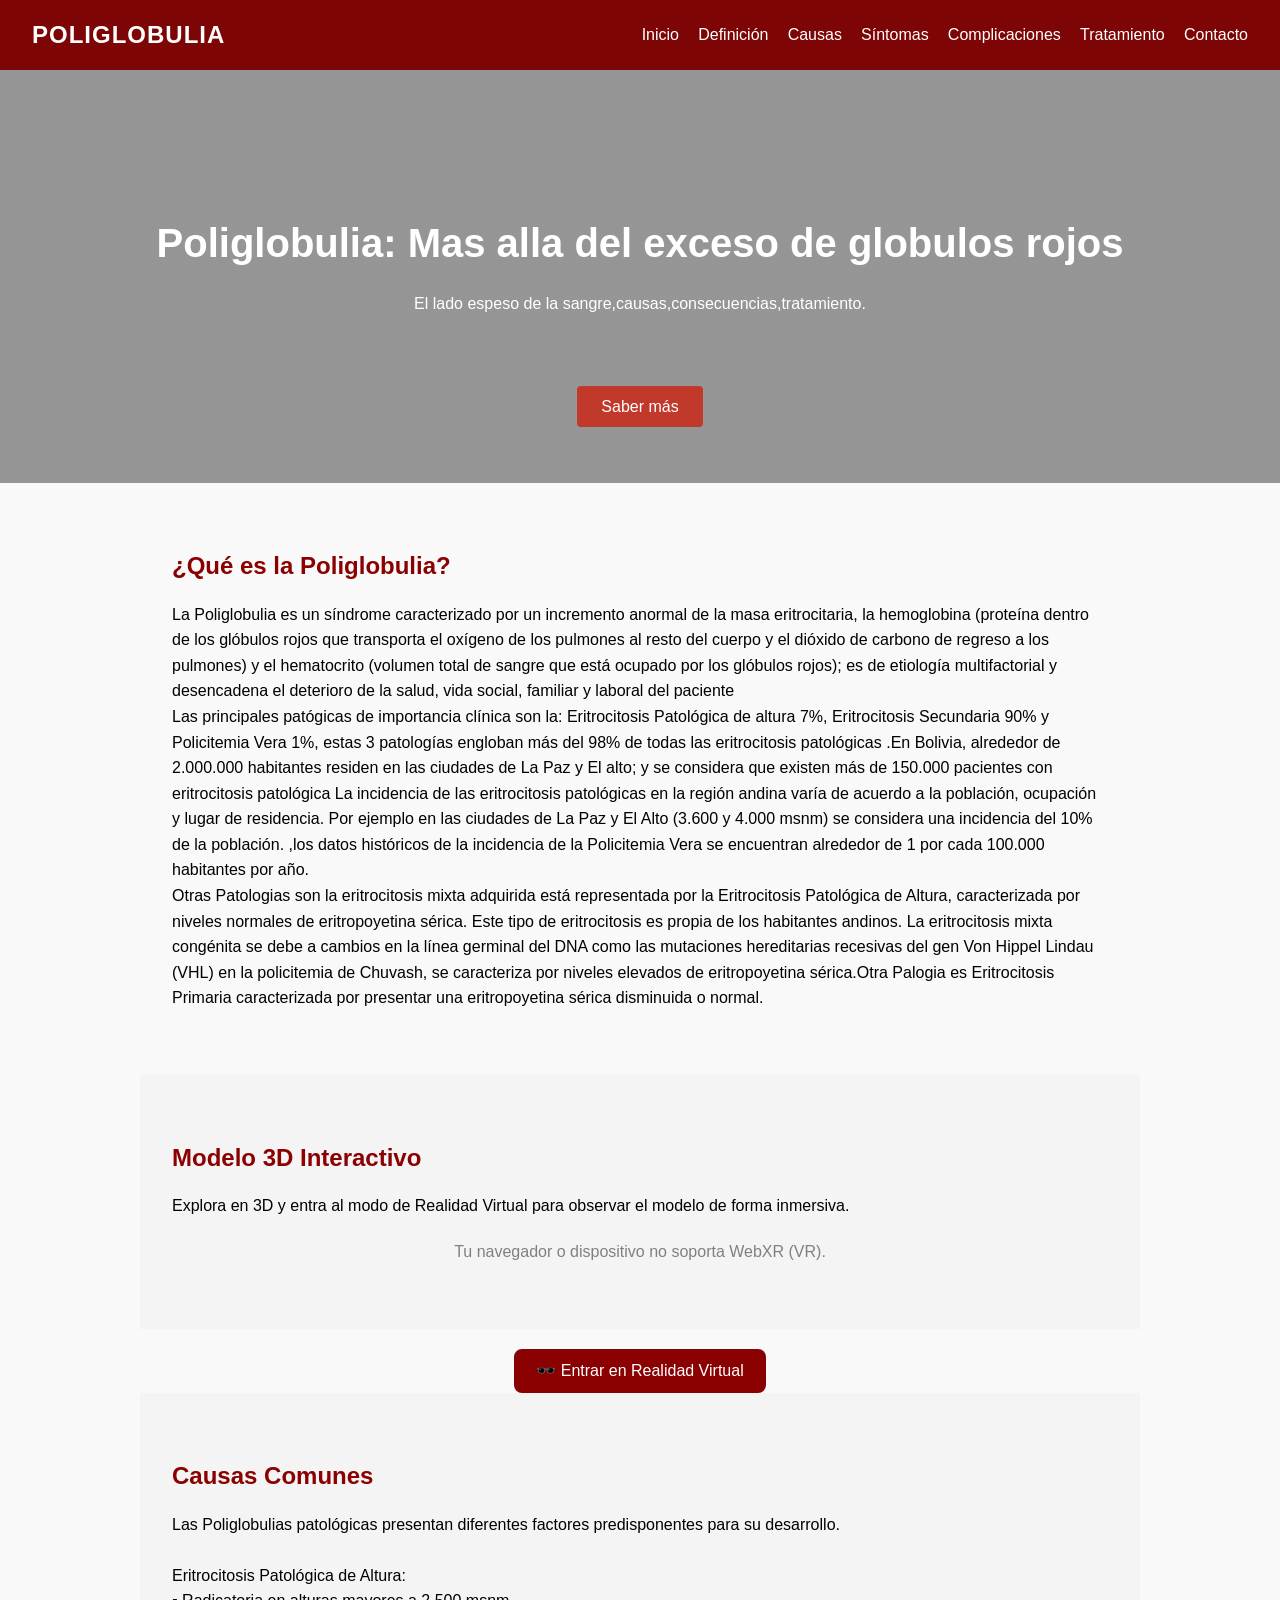
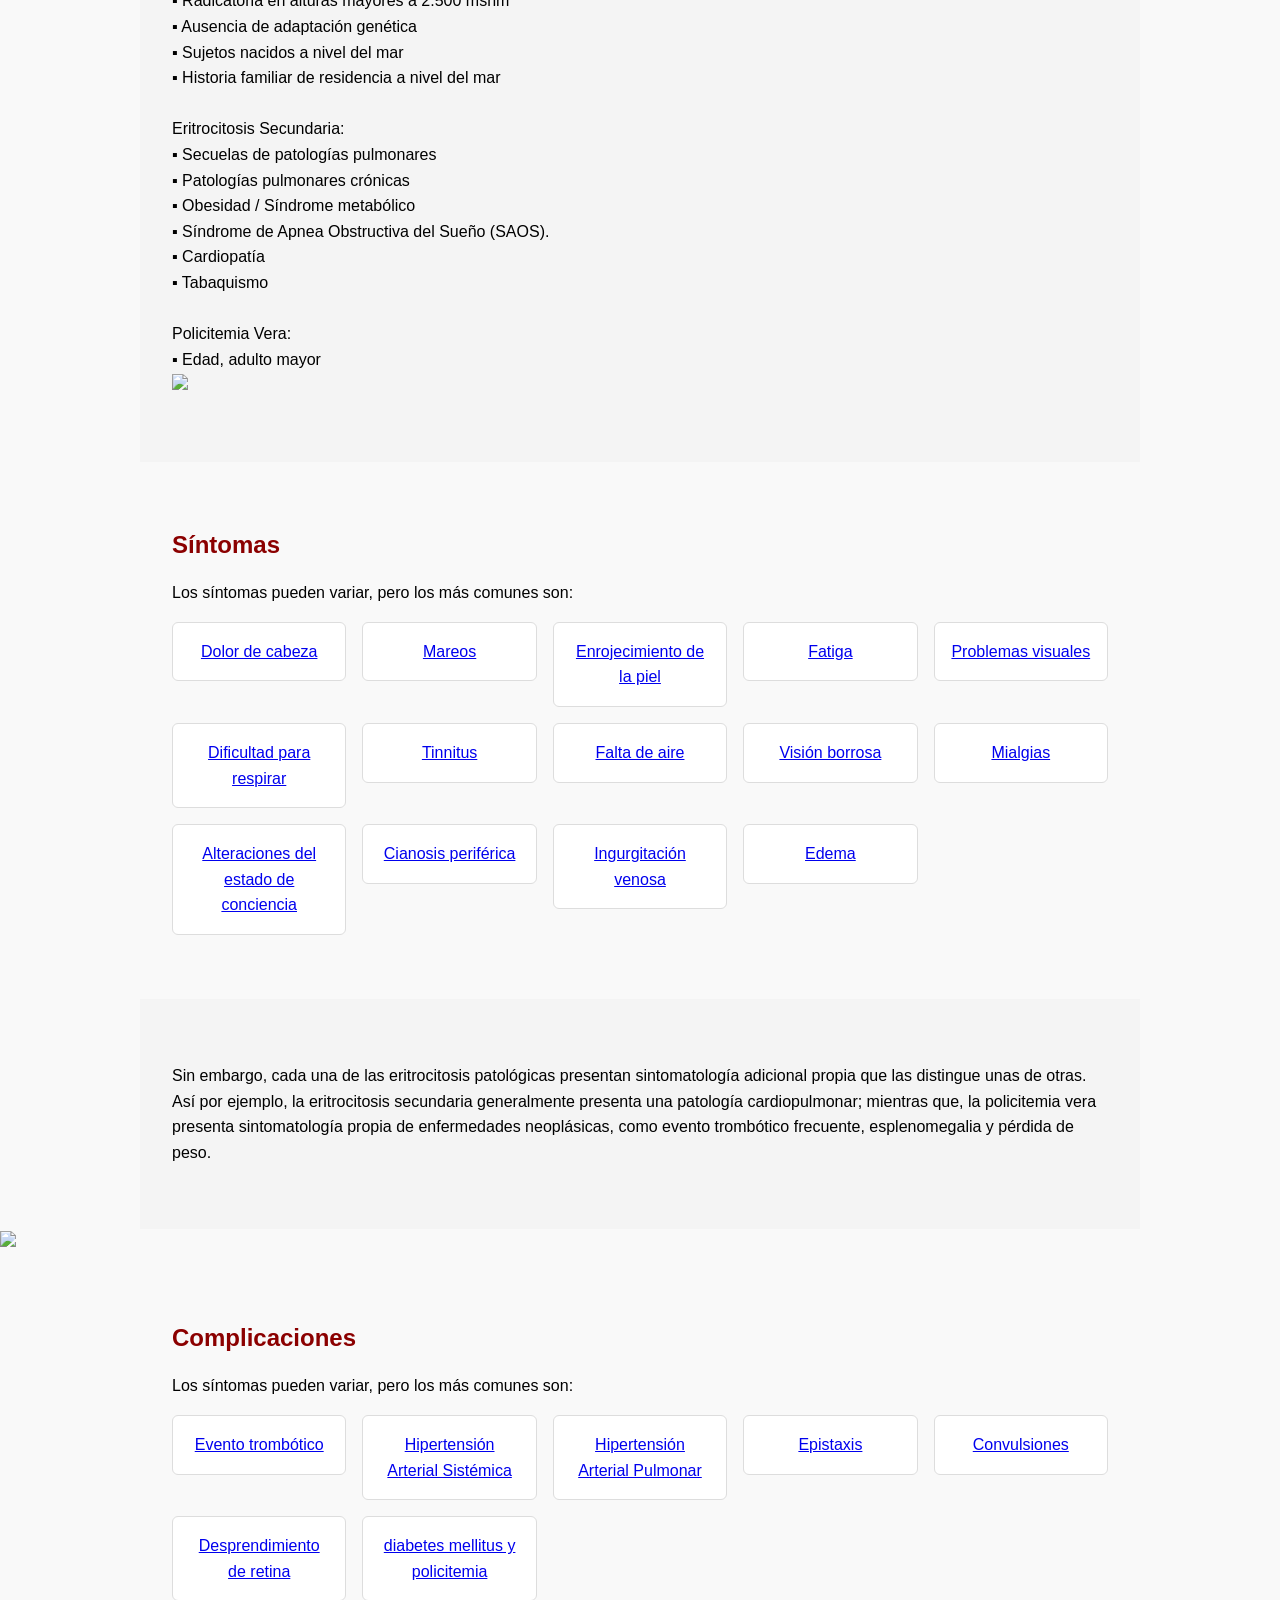
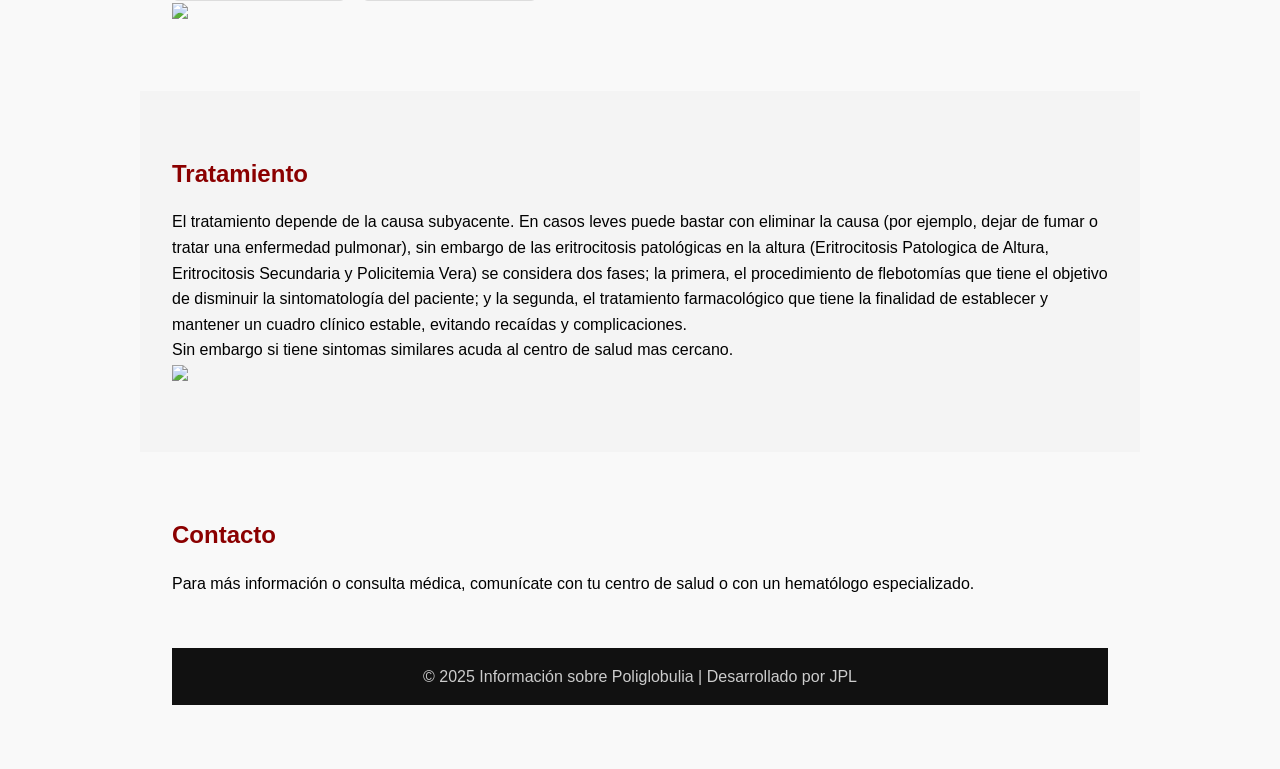
==== commit 7fd5ca1e: "Update index.html Signed-off-by: virtual <iidai.informatica.unsxx@gmail.com>" ====
--- a/index.html
+++ b/index.html
@@ -109,6 +109,56 @@
         });
     </script>
     </section>
+    <model-viewer
+    id="viewer3d"
+    src="models/M2.glb"
+    alt="Modelo 3D de glóbulos rojos"
+    auto-rotate
+    camera-controls
+    shadow-intensity="1"
+    ar
+    ar-modes="webxr scene-viewer quick-look"
+    style="width: 100%; height: 500px; background-color: #f5f5f5; border-radius: 10px;">
+</model-viewer>
+</div>
+
+<!-- Botón para VR -->
+<div class="vr-button-container">
+<button id="btnVR" class="vr-btn">🕶️ Entrar en Realidad Virtual</button>
+<p id="noVRmsg" style="display:none; color: gray; margin-top: 10px;">
+    Tu navegador o dispositivo no soporta WebXR (VR).
+</p>
+</div>
+</section>
+
+<!-- Script para detección de WebXR y activación de VR -->
+<script>
+const modelViewer = document.querySelector('#viewer3d');
+const btnVR = document.querySelector('#btnVR');
+const noVRmsg = document.querySelector('#noVRmsg');
+
+// Detectar si el navegador soporta VR (WebXR)
+if (navigator.xr) {
+navigator.xr.isSessionSupported('immersive-vr').then((supported) => {
+    if (supported) {
+        btnVR.style.display = 'inline-block';
+        noVRmsg.style.display = 'none';
+    } else {
+        btnVR.style.display = 'none';
+        noVRmsg.style.display = 'block';
+    }
+});
+} else {
+btnVR.style.display = 'none';
+noVRmsg.style.display = 'block';
+}
+
+// Entrar en modo VR al hacer clic
+btnVR.addEventListener('click', () => {
+modelViewer.enterAR(); // usa AR/VR interno del model-viewer (WebXR)
+});
+</script>
+</section>
 
             <section id="causas" class="content-section bg-light">
                 <h2>Causas Comunes</h2>
@@ -210,7 +260,7 @@
                     </ul>
                 </section>  
                 <div class="imagen">
-                    <img src="https://encrypted-tbn0.gstatic.com/images?q=tbn:ANd9GcSgEQgKuL8Vc_FZhy_5BKi3dsrTg8ifBOnjxw&s">
+                    <img src="https://scontent.flpb2-2.fna.fbcdn.net/v/t39.30808-6/524593585_1223742162885606_4852530427834479836_n.jpg?_nc_cat=100&ccb=1-7&_nc_sid=833d8c&_nc_ohc=ckZgRTKlqtkQ7kNvwGrqmkP&_nc_oc=AdkiQnUmRxjcuiA0drqkVBPuE8a9cdGTaDBjHidpY_f-U7hOb3XVfYG-crg9A1MOC266x6pclprgxDxX99OquBTa&_nc_zt=23&_nc_ht=scontent.flpb2-2.fna&_nc_gid=l9qoH4xE2twECRkaw7y5Kw&oh=00_AfgAzkcYDuvGG3PBECbGPEJ_9FmlTmkW3st2FW1wni4y2A&oe=6916BA53">
                 </div>     
             <section id="complicaciones" class="content-section">
                 <h2>Complicaciones</h2>
@@ -239,7 +289,7 @@
                     </a>
                 </div>
                     <div class="imagen">
-                        <img src="https://encrypted-tbn0.gstatic.com/images?q=tbn:ANd9GcSgEQgKuL8Vc_FZhy_5BKi3dsrTg8ifBOnjxw&s">
+                        <img src="https://www.webconsultas.com/sites/default/files/styles/wc_adaptive_image__medium/public/media/0d/articulos/complicaciones-policitemia-vera.jpg.webp">
                     </div>
                 </div>
                 </section>
@@ -253,7 +303,7 @@
                     </p>
                     <div>
                         <div class="imagen">
-                            <img src="https://encrypted-tbn0.gstatic.com/images?q=tbn:ANd9GcSgEQgKuL8Vc_FZhy_5BKi3dsrTg8ifBOnjxw&s">
+                            <img src="https://cdn-clhbh.nitrocdn.com/NPcSlZqrCJzJITEGsuXNhCkoWmIrfjFP/assets/images/optimized/rev-4cb1ed6/www.unitekcollege.edu/wp-content/uploads/2022/01/pexels-amornthep-srina-1164531-1030x687-1-768x512.jpg">
                         </div>
                     </div>
                 </section>
